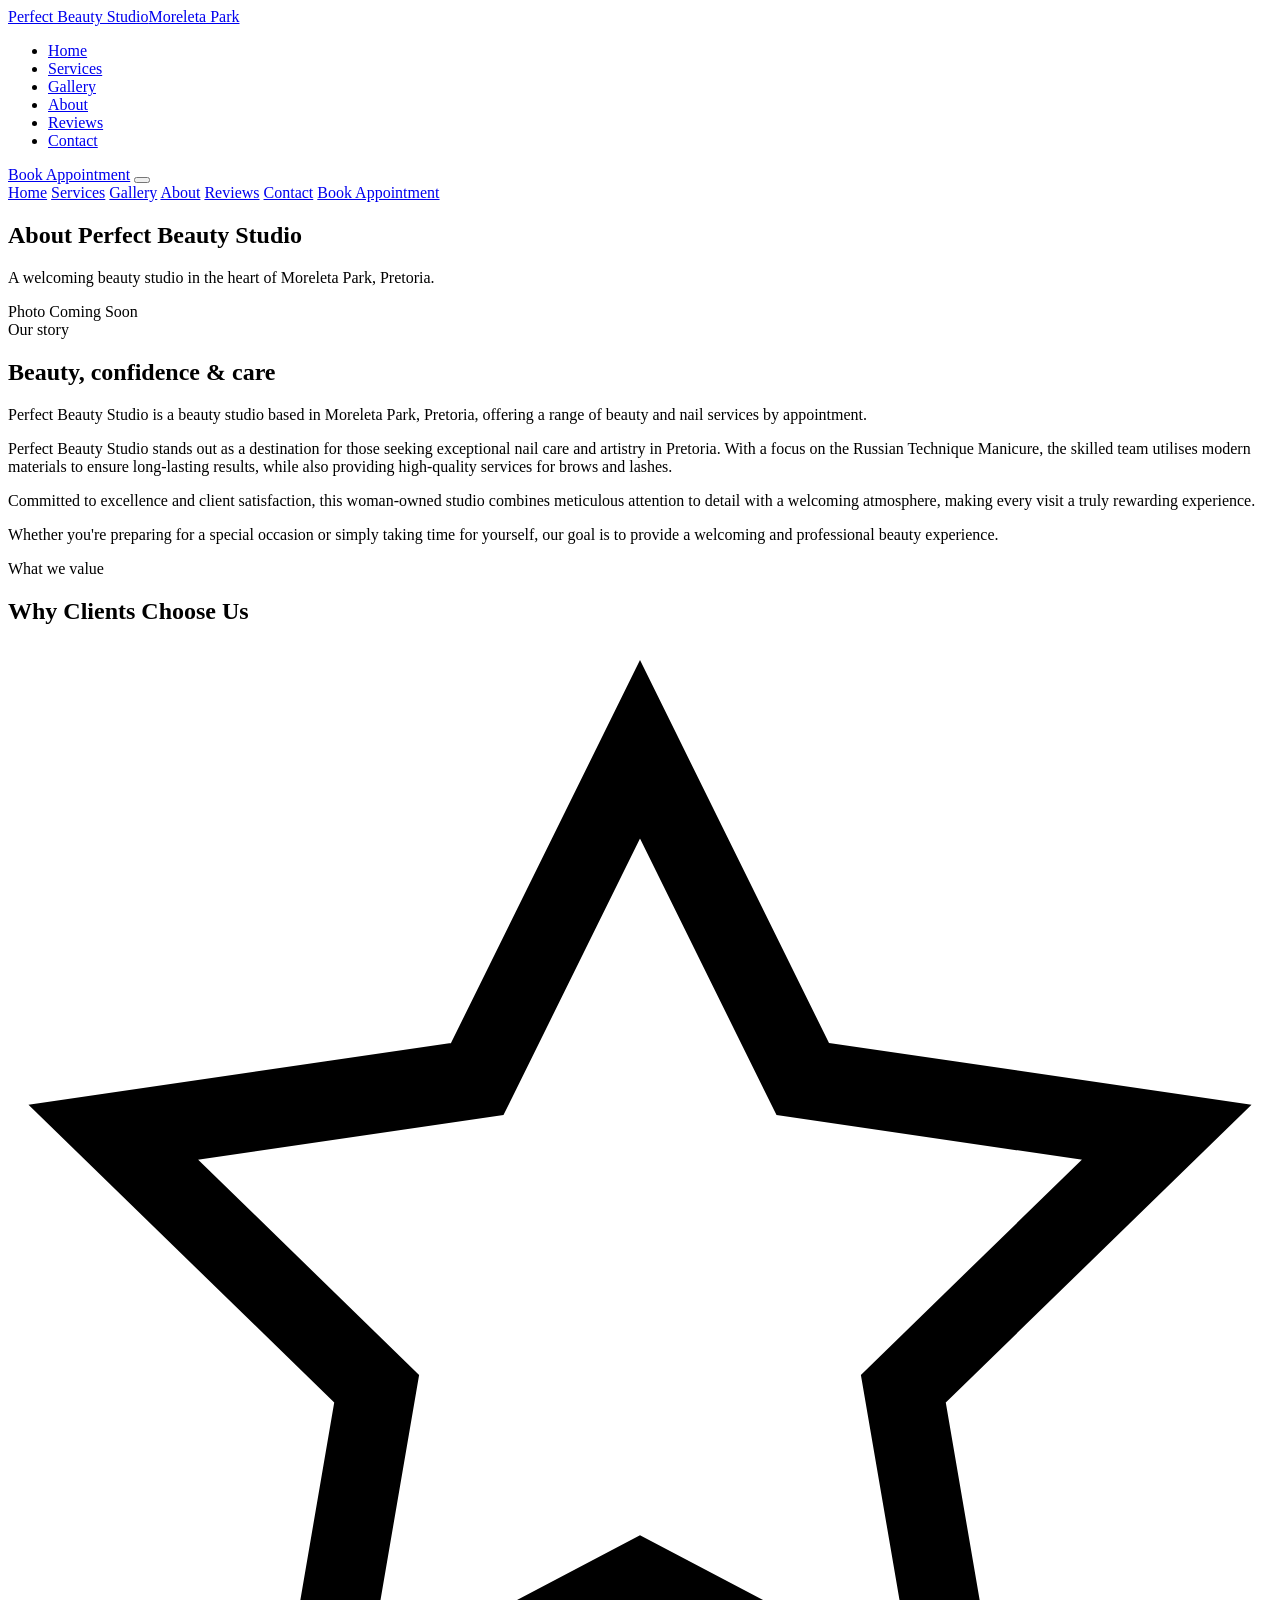
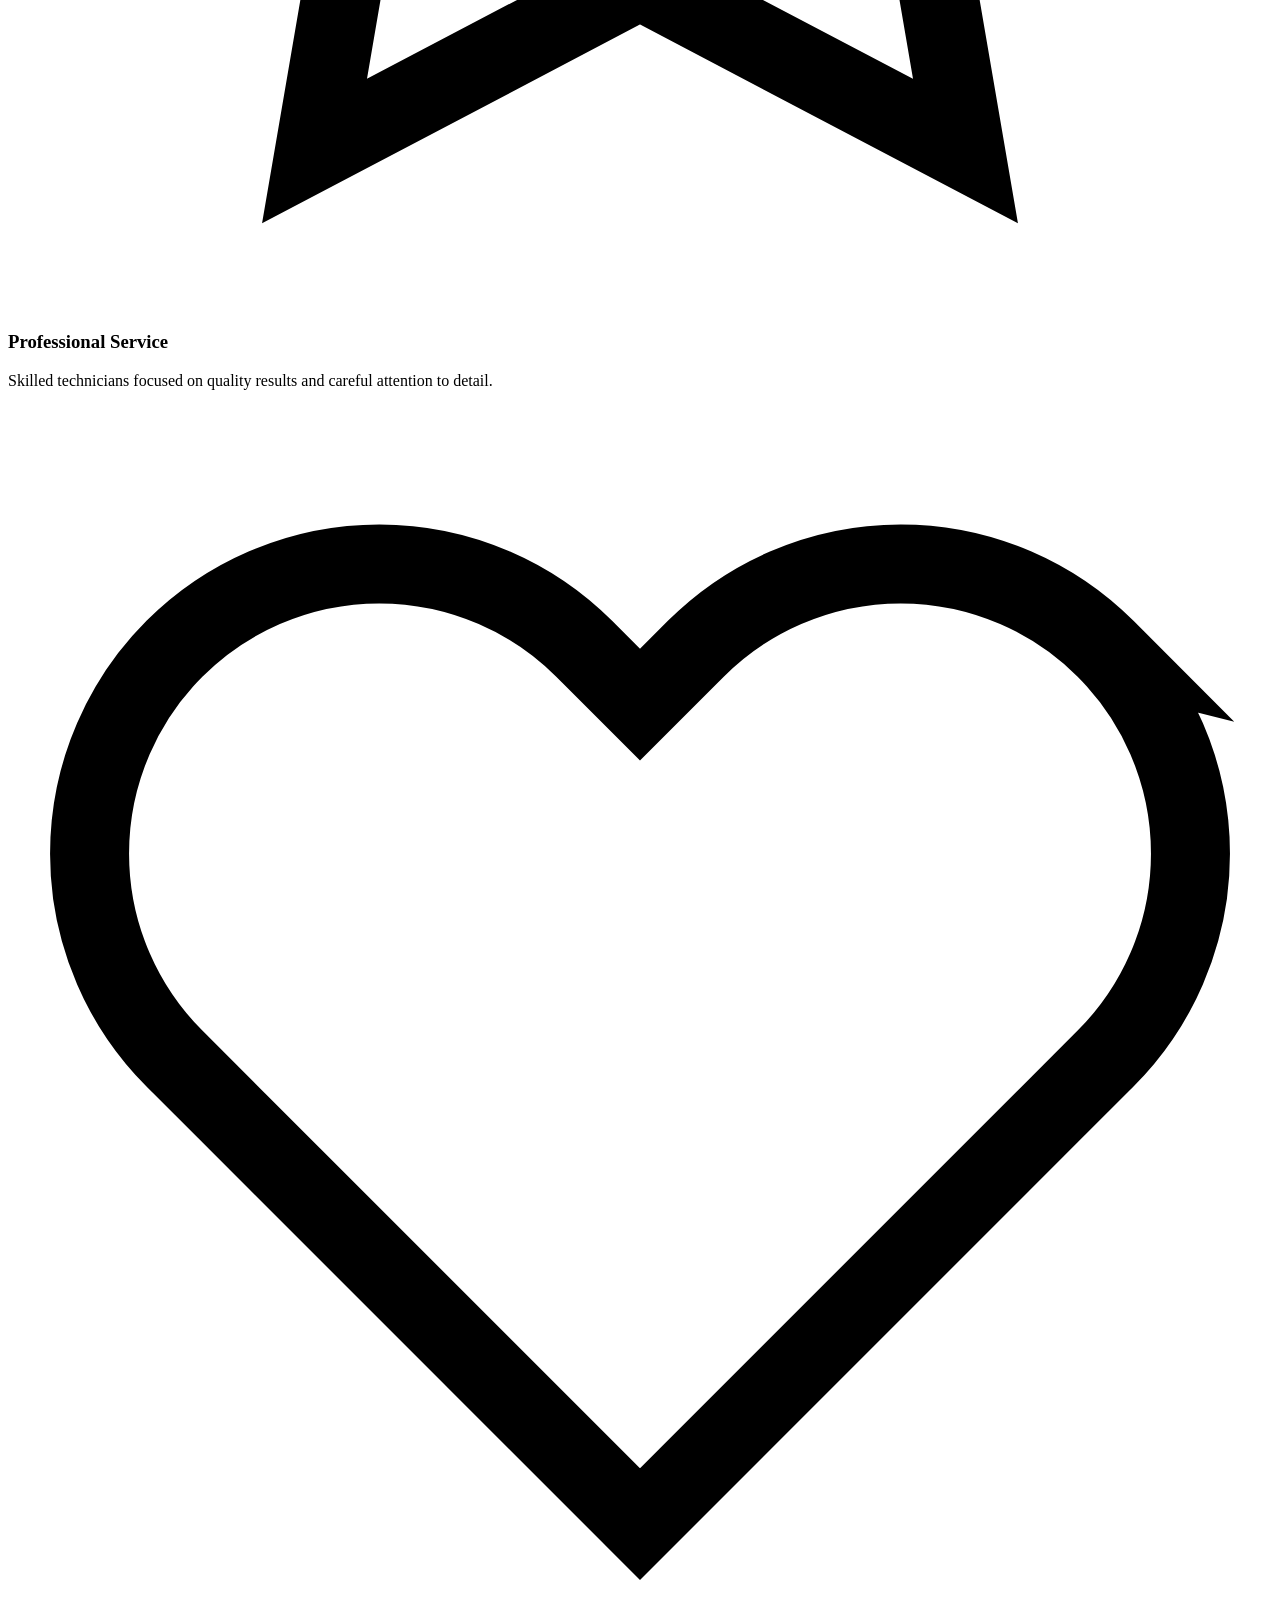
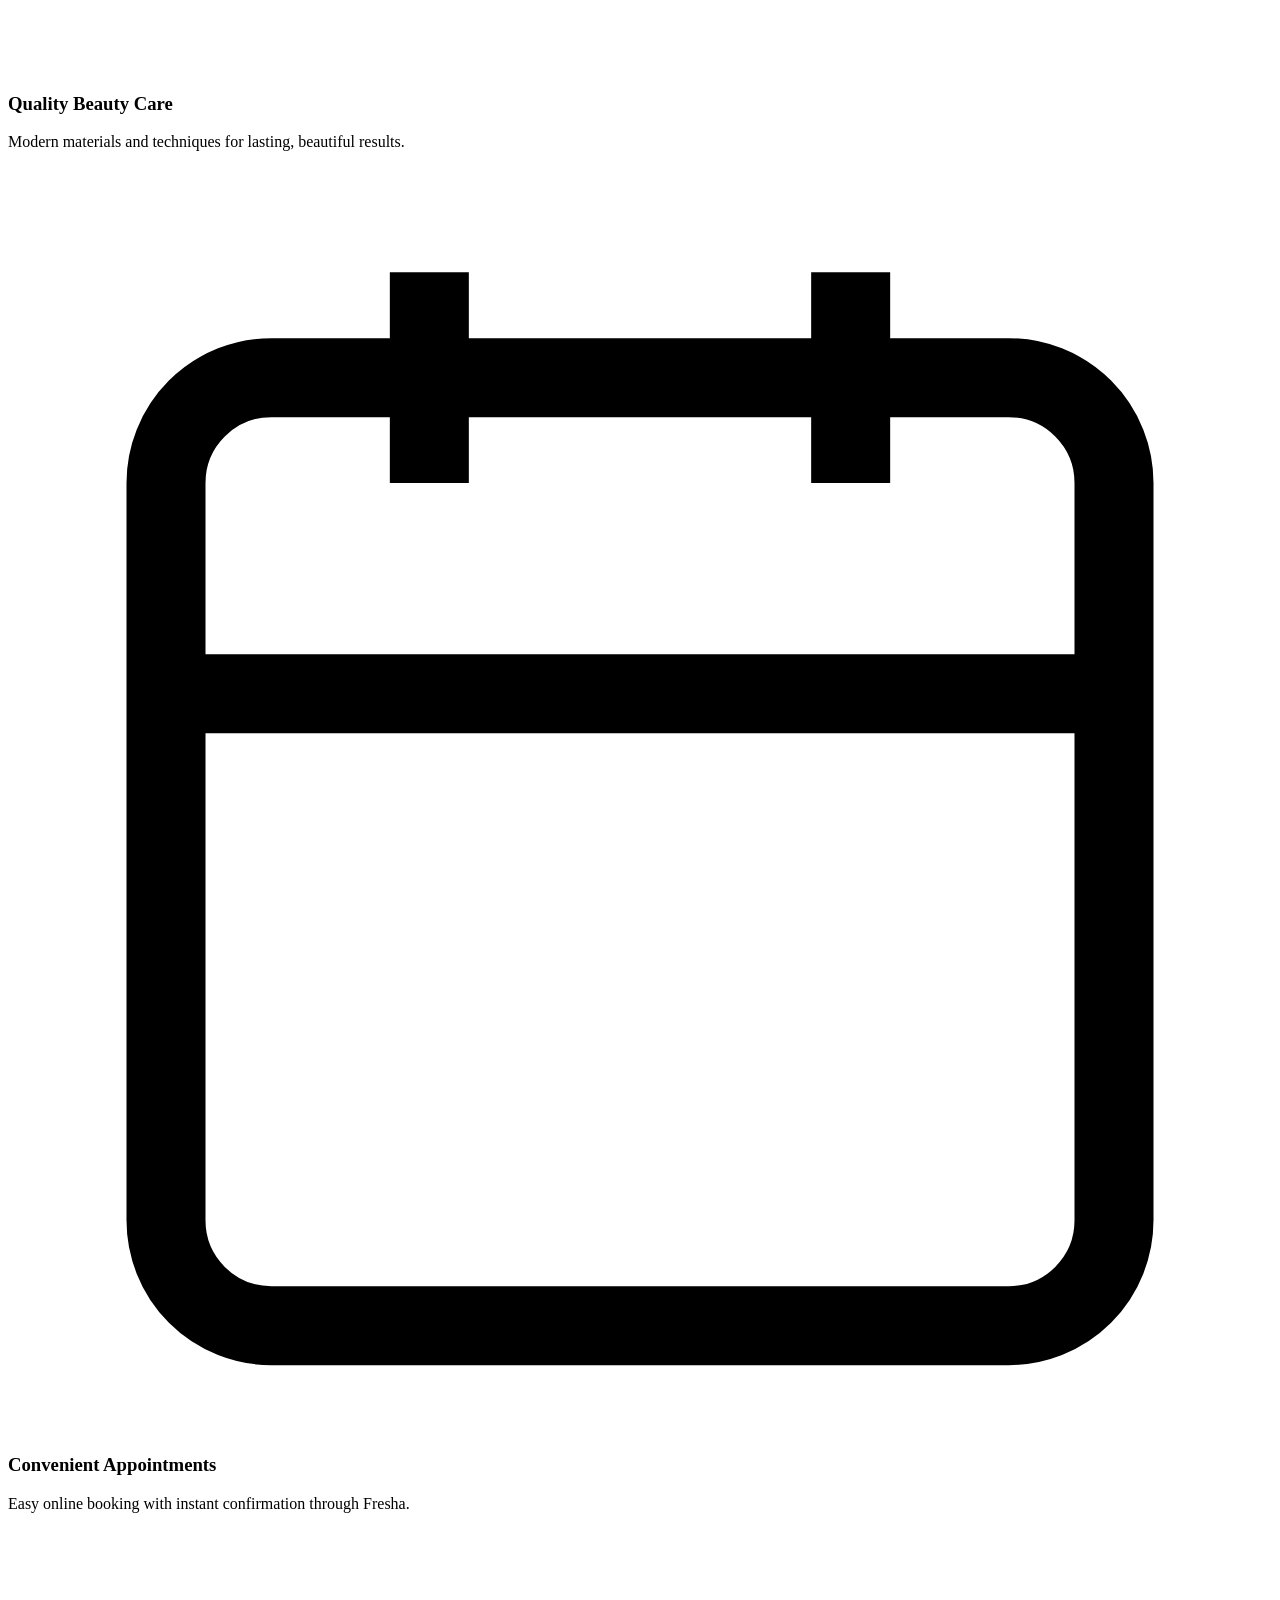
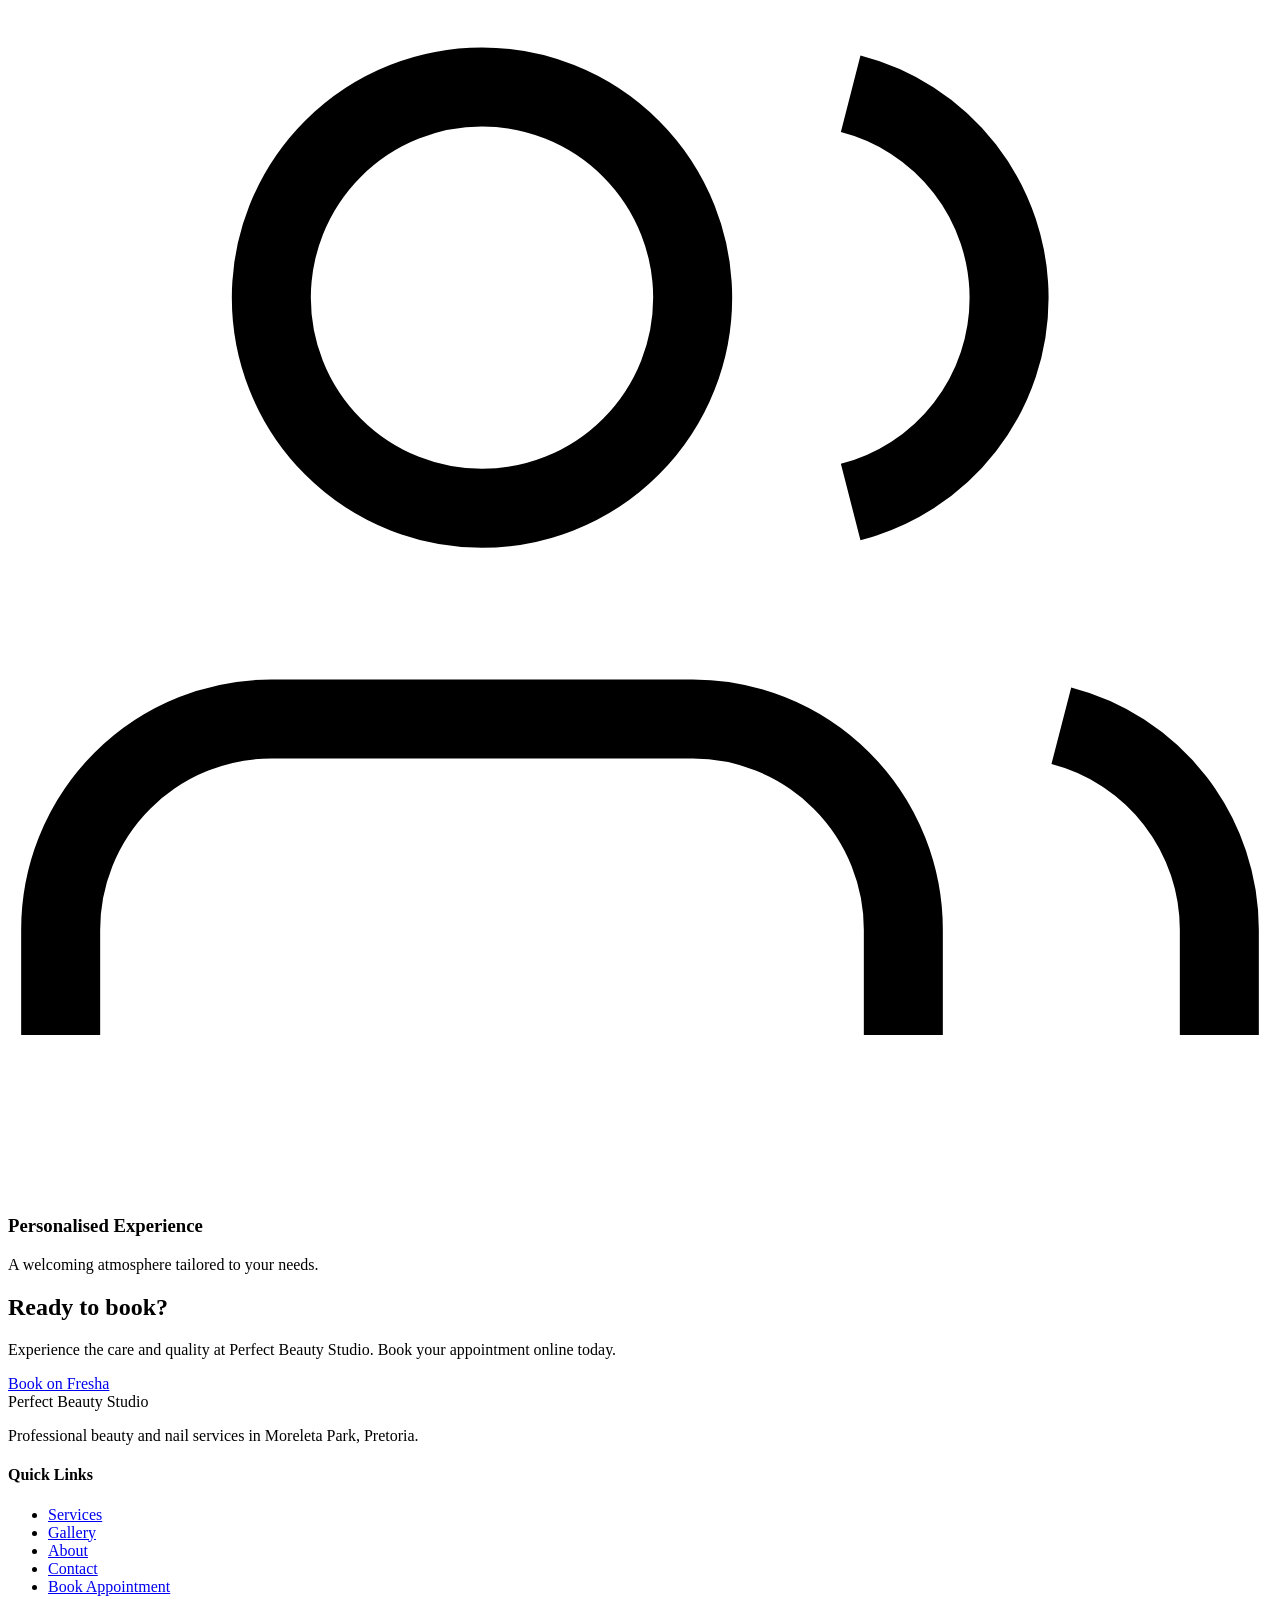
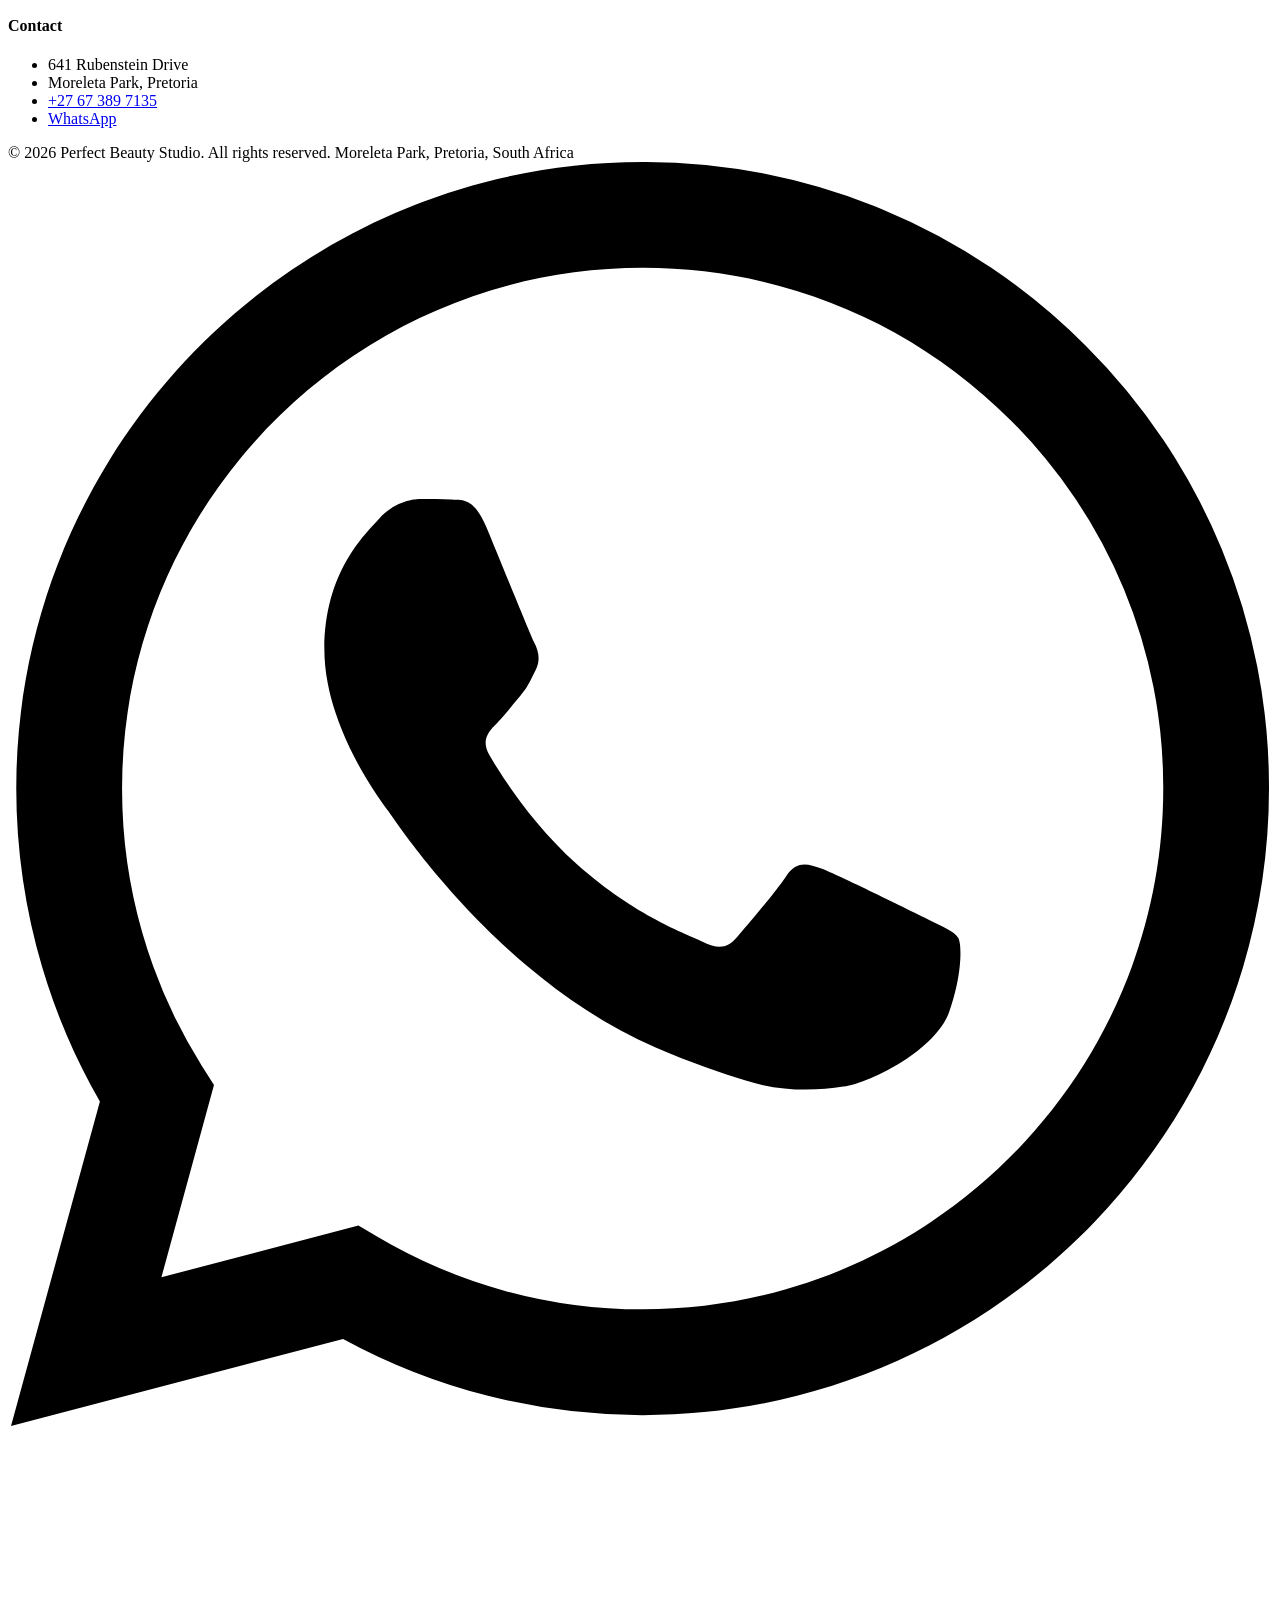
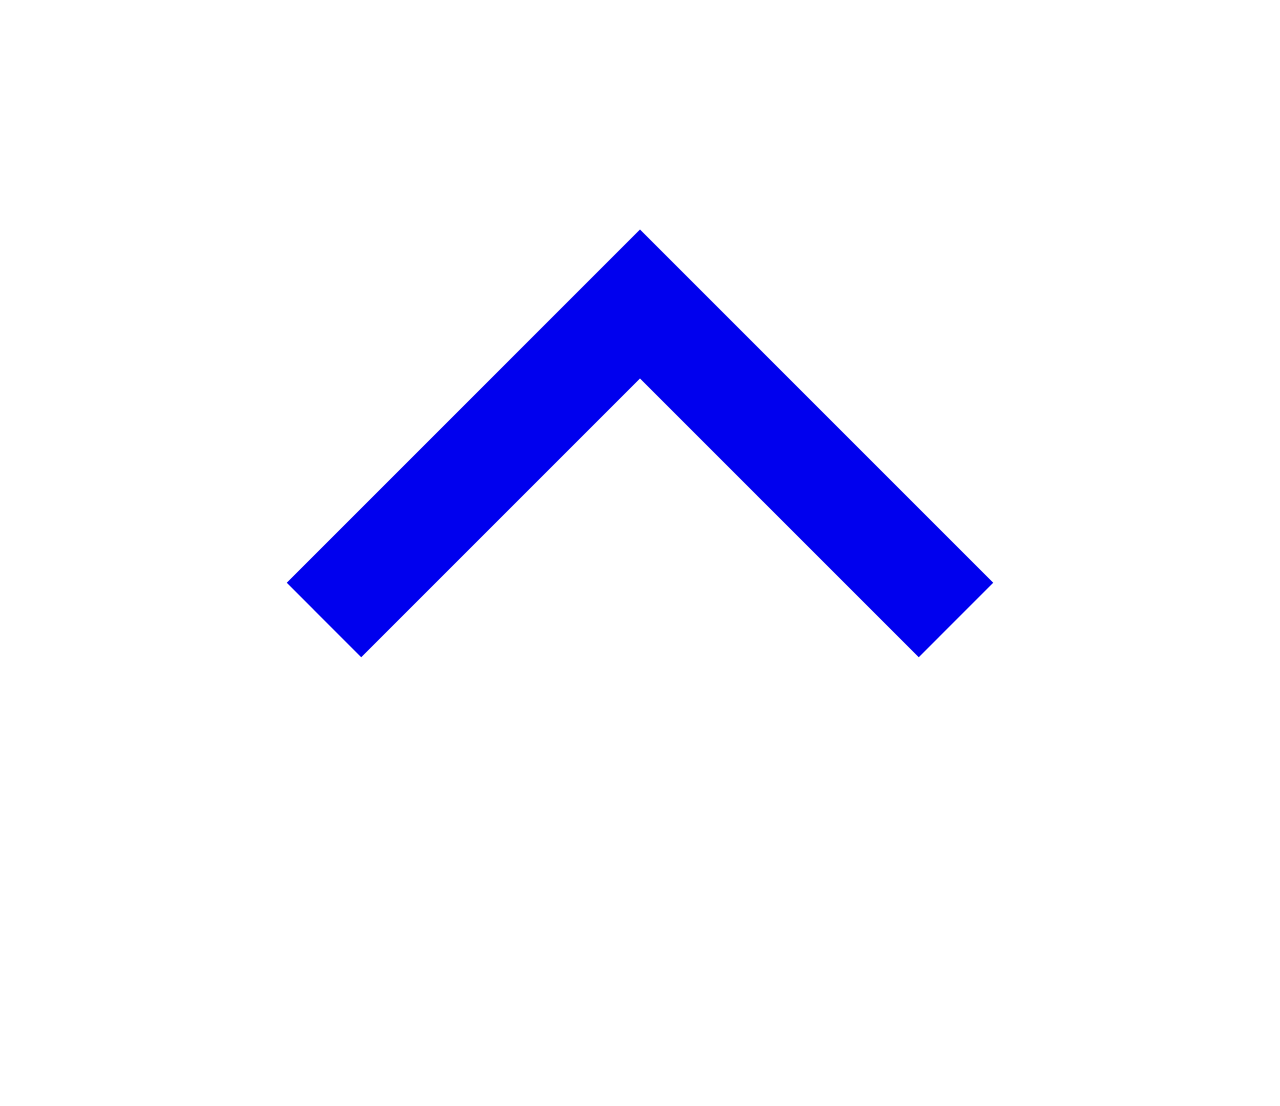
==== about.html @ a48de30c "Add files via upload" ====
<!DOCTYPE html>
<html lang="en">
<head>
  <meta charset="UTF-8">
  <meta name="viewport" content="width=device-width, initial-scale=1.0">
  <title>About | Perfect Beauty Studio — Moreleta Park, Pretoria</title>
  <meta name="description" content="Learn about Perfect Beauty Studio in Moreleta Park, Pretoria — a woman-owned beauty studio specialising in nail care, brows and lashes.">
  <link rel="canonical" href="https://perfectbeautystudio.co.za/about.html">
  <meta property="og:title" content="About | Perfect Beauty Studio">
  <meta property="og:description" content="A woman-owned beauty studio in Moreleta Park, Pretoria offering professional nail and beauty services.">
  <meta property="og:type" content="website">
  <link rel="preconnect" href="https://fonts.googleapis.com">
  <link rel="preconnect" href="https://fonts.gstatic.com" crossorigin>
  <link href="https://fonts.googleapis.com/css2?family=Cormorant+Garamond:ital,wght@0,400;0,500;0,600;1,400&family=Jost:wght@300;400;500;600&display=swap" rel="stylesheet">
  <link rel="stylesheet" href="css/style.css">
  <link rel="icon" href="favicon.svg" type="image/svg+xml">
  <link rel="icon" href="favicon.ico" type="image/x-icon">
</head>
<body>
  <header class="header">
    <div class="container">
      <nav class="nav" aria-label="Main navigation">
        <a href="index.html" class="nav__logo">Perfect Beauty Studio<span>Moreleta Park</span></a>
        <ul class="nav__menu">
          <li><a href="index.html" class="nav__link">Home</a></li>
          <li><a href="services.html" class="nav__link">Services</a></li>
          <li><a href="gallery.html" class="nav__link">Gallery</a></li>
          <li><a href="about.html" class="nav__link active">About</a></li>
          <li><a href="index.html#reviews" class="nav__link">Reviews</a></li>
          <li><a href="contact.html" class="nav__link">Contact</a></li>
        </ul>
        <a href="https://www.fresha.com/a/perfect-beauty-studio-pretoria-641-rubenstein-drive-vx52zftc" class="btn btn--primary btn--sm nav__cta" target="_blank" rel="noopener">Book Appointment</a>
        <button class="nav__toggle" aria-label="Toggle menu"><span></span><span></span><span></span></button>
      </nav>
    </div>
  </header>
  <div class="nav__overlay"></div>
  <div class="nav__mobile">
    <a href="index.html" class="nav__link">Home</a>
    <a href="services.html" class="nav__link">Services</a>
    <a href="gallery.html" class="nav__link">Gallery</a>
    <a href="about.html" class="nav__link">About</a>
    <a href="index.html#reviews" class="nav__link">Reviews</a>
    <a href="contact.html" class="nav__link">Contact</a>
    <a href="https://www.fresha.com/a/perfect-beauty-studio-pretoria-641-rubenstein-drive-vx52zftc" class="btn btn--primary" target="_blank" rel="noopener">Book Appointment</a>
  </div>

  <main>
    <section class="page-hero">
      <div class="container">
        <h1>About Perfect Beauty Studio</h1>
        <p>A welcoming beauty studio in the heart of Moreleta Park, Pretoria.</p>
      </div>
    </section>

    <section class="section">
      <div class="container">
        <div class="about-grid">
          <div class="about__image">
            <span class="about__image-label">Photo Coming Soon</span>
          </div>
          <div class="about__content">
            <span class="section-label">Our story</span>
            <h2>Beauty, confidence &amp; care</h2>
            <p>Perfect Beauty Studio is a beauty studio based in Moreleta Park, Pretoria, offering a range of beauty and nail services by appointment.</p>
            <p>Perfect Beauty Studio stands out as a destination for those seeking exceptional nail care and artistry in Pretoria. With a focus on the Russian Technique Manicure, the skilled team utilises modern materials to ensure long-lasting results, while also providing high-quality services for brows and lashes.</p>
            <p>Committed to excellence and client satisfaction, this woman-owned studio combines meticulous attention to detail with a welcoming atmosphere, making every visit a truly rewarding experience.</p>
            <p>Whether you're preparing for a special occasion or simply taking time for yourself, our goal is to provide a welcoming and professional beauty experience.</p>
          </div>
        </div>
      </div>
    </section>

    <section class="section section--alt">
      <div class="container">
        <div class="text-center">
          <span class="section-label">What we value</span>
          <h2 class="section-title">Why Clients Choose Us</h2>
        </div>
        <div class="features-grid">
          <div class="feature-card">
            <div class="feature-card__icon">
              <svg viewBox="0 0 24 24" fill="none" stroke="currentColor" stroke-width="1.5"><path d="M12 2l3.09 6.26L22 9.27l-5 4.87 1.18 6.88L12 17.77l-6.18 3.25L7 14.14 2 9.27l6.91-1.01L12 2z"/></svg>
            </div>
            <h3>Professional Service</h3>
            <p>Skilled technicians focused on quality results and careful attention to detail.</p>
          </div>
          <div class="feature-card">
            <div class="feature-card__icon">
              <svg viewBox="0 0 24 24" fill="none" stroke="currentColor" stroke-width="1.5"><path d="M20.84 4.61a5.5 5.5 0 00-7.78 0L12 5.67l-1.06-1.06a5.5 5.5 0 00-7.78 7.78l1.06 1.06L12 21.23l7.78-7.78 1.06-1.06a5.5 5.5 0 000-7.78z"/></svg>
            </div>
            <h3>Quality Beauty Care</h3>
            <p>Modern materials and techniques for lasting, beautiful results.</p>
          </div>
          <div class="feature-card">
            <div class="feature-card__icon">
              <svg viewBox="0 0 24 24" fill="none" stroke="currentColor" stroke-width="1.5"><rect x="3" y="4" width="18" height="18" rx="2"/><path d="M16 2v4M8 2v4M3 10h18"/></svg>
            </div>
            <h3>Convenient Appointments</h3>
            <p>Easy online booking with instant confirmation through Fresha.</p>
          </div>
          <div class="feature-card">
            <div class="feature-card__icon">
              <svg viewBox="0 0 24 24" fill="none" stroke="currentColor" stroke-width="1.5"><path d="M17 21v-2a4 4 0 00-4-4H5a4 4 0 00-4 4v2"/><circle cx="9" cy="7" r="4"/><path d="M23 21v-2a4 4 0 00-3-3.87M16 3.13a4 4 0 010 7.75"/></svg>
            </div>
            <h3>Personalised Experience</h3>
            <p>A welcoming atmosphere tailored to your needs.</p>
          </div>
        </div>
      </div>
    </section>

    <section class="section">
      <div class="container">
        <div class="booking-cta">
          <h2>Ready to book?</h2>
          <p>Experience the care and quality at Perfect Beauty Studio. Book your appointment online today.</p>
          <a href="https://www.fresha.com/a/perfect-beauty-studio-pretoria-641-rubenstein-drive-vx52zftc" class="btn btn--primary" target="_blank" rel="noopener">Book on Fresha</a>
        </div>
      </div>
    </section>
  </main>

  <footer class="footer">
    <div class="container">
      <div class="footer__grid">
        <div>
          <div class="footer__brand">Perfect Beauty Studio</div>
          <p class="footer__desc">Professional beauty and nail services in Moreleta Park, Pretoria.</p>
        </div>
        <div>
          <h4>Quick Links</h4>
          <ul class="footer__links">
            <li><a href="services.html">Services</a></li>
            <li><a href="gallery.html">Gallery</a></li>
            <li><a href="about.html">About</a></li>
            <li><a href="contact.html">Contact</a></li>
            <li><a href="booking.html">Book Appointment</a></li>
          </ul>
        </div>
        <div>
          <h4>Contact</h4>
          <ul class="footer__links">
            <li>641 Rubenstein Drive</li>
            <li>Moreleta Park, Pretoria</li>
            <li><a href="tel:+27673897135">+27 67 389 7135</a></li>
            <li><a href="https://wa.me/27673897135" target="_blank" rel="noopener">WhatsApp</a></li>
          </ul>
        </div>
      </div>
      <div class="footer__bottom">
        <span>&copy; 2026 Perfect Beauty Studio. All rights reserved.</span>
        <span>Moreleta Park, Pretoria, South Africa</span>
      </div>
    </div>
  </footer>

  <a href="https://wa.me/27673897135?text=Hi%20Perfect%20Beauty%20Studio%2C%20I%27d%20like%20to%20make%20an%20appointment.%20Please%20can%20you%20help%20me%20with%20availability%3F" class="whatsapp-float" target="_blank" rel="noopener" aria-label="Chat on WhatsApp">
    <svg viewBox="0 0 24 24"><path d="M17.472 14.382c-.297-.149-1.758-.867-2.03-.967-.273-.099-.471-.148-.67.15-.197.297-.767.966-.94 1.164-.173.199-.347.223-.644.075-.297-.15-1.255-.463-2.39-1.475-.883-.788-1.48-1.761-1.653-2.059-.173-.297-.018-.458.13-.606.134-.133.298-.347.446-.52.149-.174.198-.298.298-.497.099-.198.05-.371-.025-.52-.075-.149-.669-1.612-.916-2.207-.242-.579-.487-.5-.669-.51-.173-.008-.371-.01-.57-.01-.198 0-.52.074-.792.372-.272.297-1.04 1.016-1.04 2.479 0 1.462 1.065 2.875 1.213 3.074.149.198 2.096 3.2 5.077 4.487.709.306 1.262.489 1.694.625.712.227 1.36.195 1.871.118.571-.085 1.758-.719 2.006-1.413.248-.694.248-1.289.173-1.413-.074-.124-.272-.198-.57-.347m-5.421 7.403h-.004a9.87 9.87 0 01-5.031-1.378l-.361-.214-3.741.982.998-3.648-.235-.374a9.86 9.86 0 01-1.51-5.26c.001-5.45 4.436-9.884 9.888-9.884 2.64 0 5.122 1.03 6.988 2.898a9.825 9.825 0 012.893 6.994c-.003 5.45-4.435 9.884-9.885 9.884m8.413-18.297A11.815 11.815 0 0012.05 0C5.495 0 .16 5.335.157 11.892c0 2.096.547 4.142 1.588 5.945L.057 24l6.305-1.654a11.882 11.882 0 005.683 1.448h.005c6.554 0 11.89-5.335 11.893-11.893a11.821 11.821 0 00-3.48-8.413z"/></svg>
  </a>
  <a href="#" class="back-to-top" aria-label="Back to top">
    <svg viewBox="0 0 24 24" fill="none" stroke="currentColor" stroke-width="2"><path d="M18 15l-6-6-6 6"/></svg>
  </a>
  <script src="js/script.js"></script>
</body>
</html>
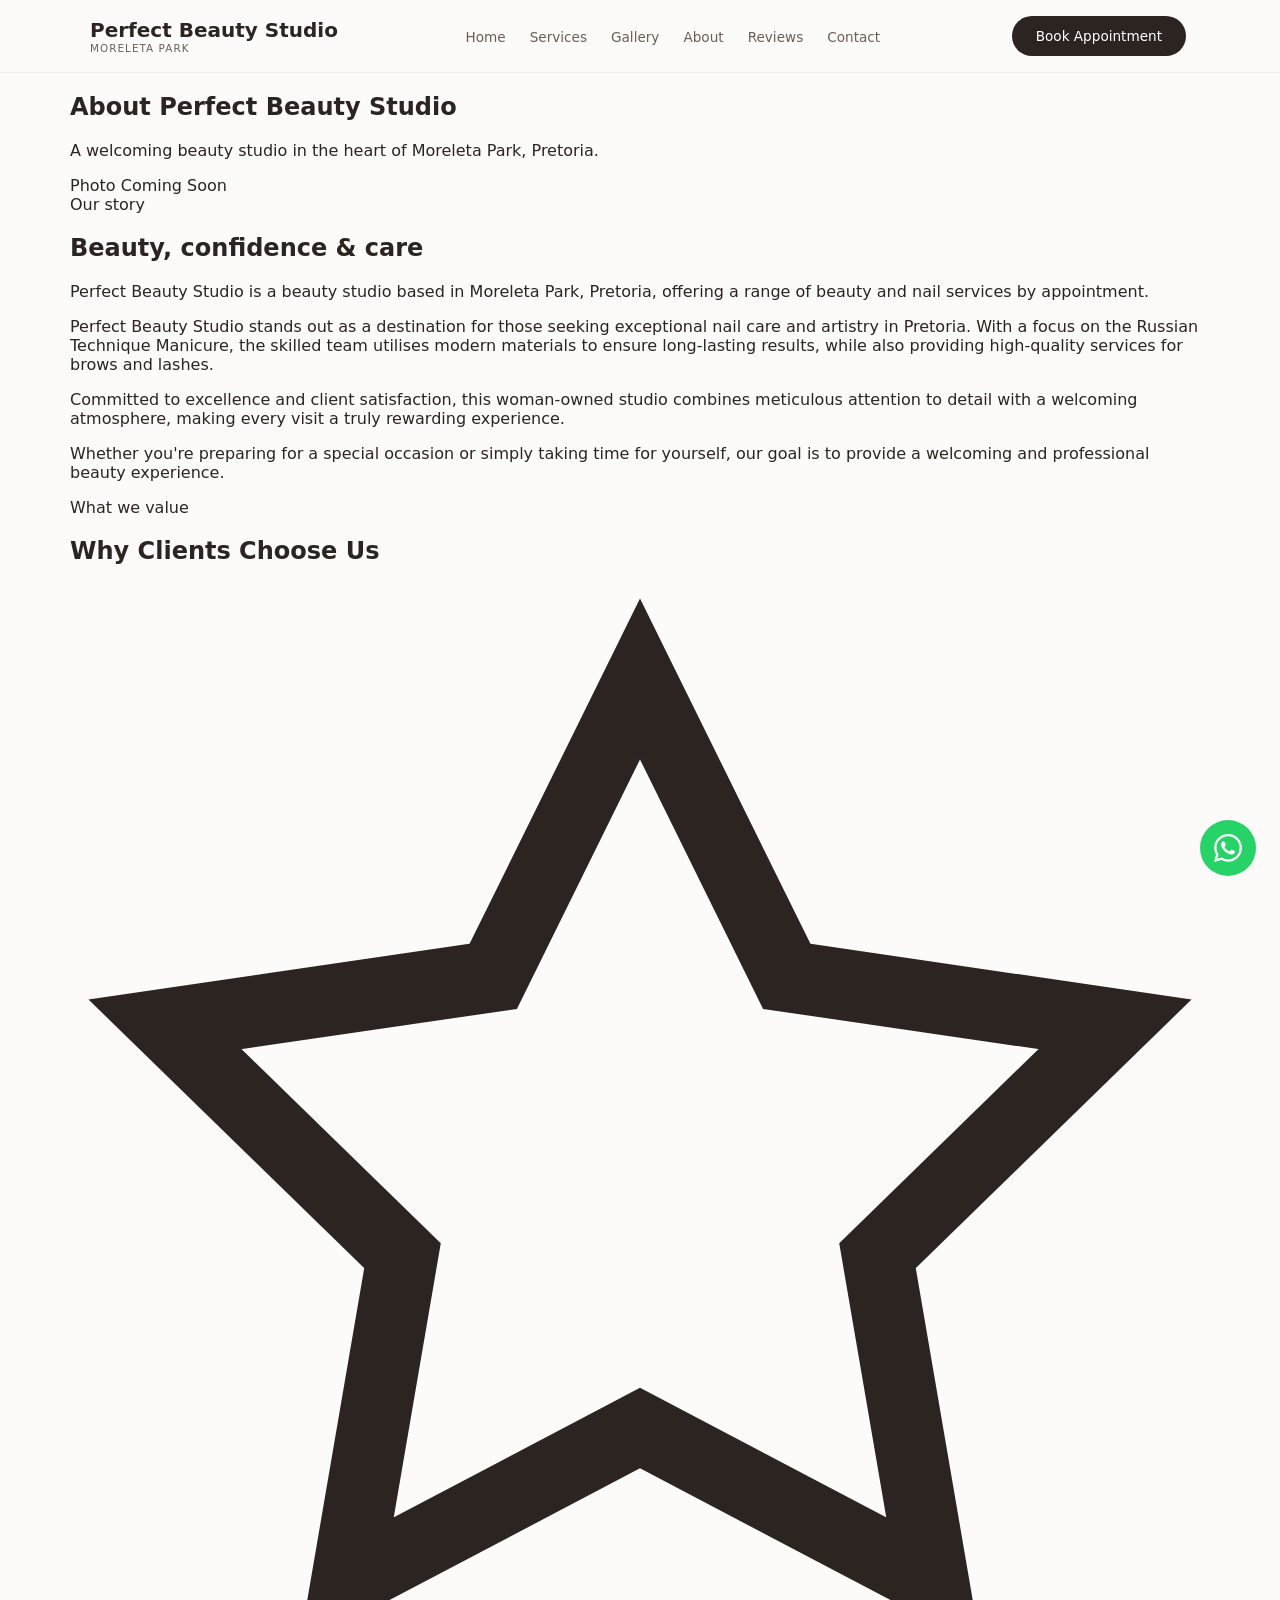
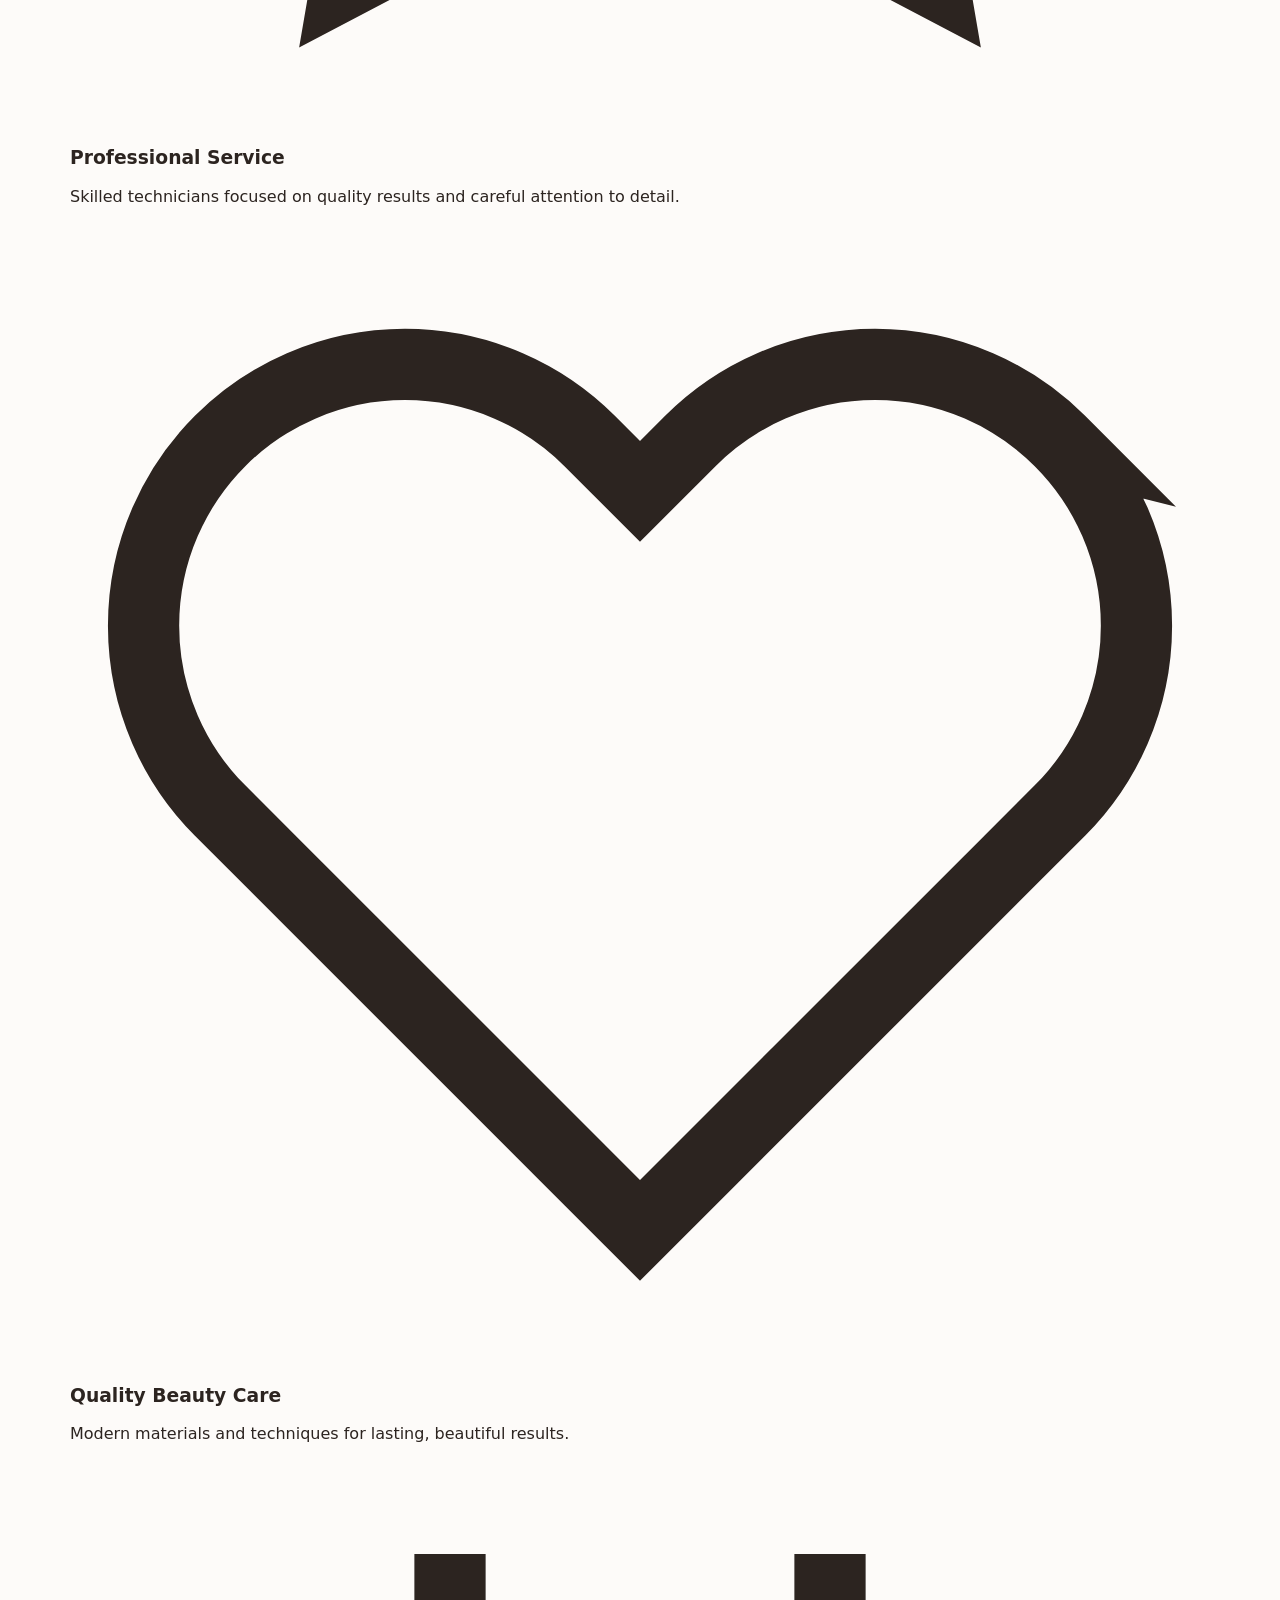
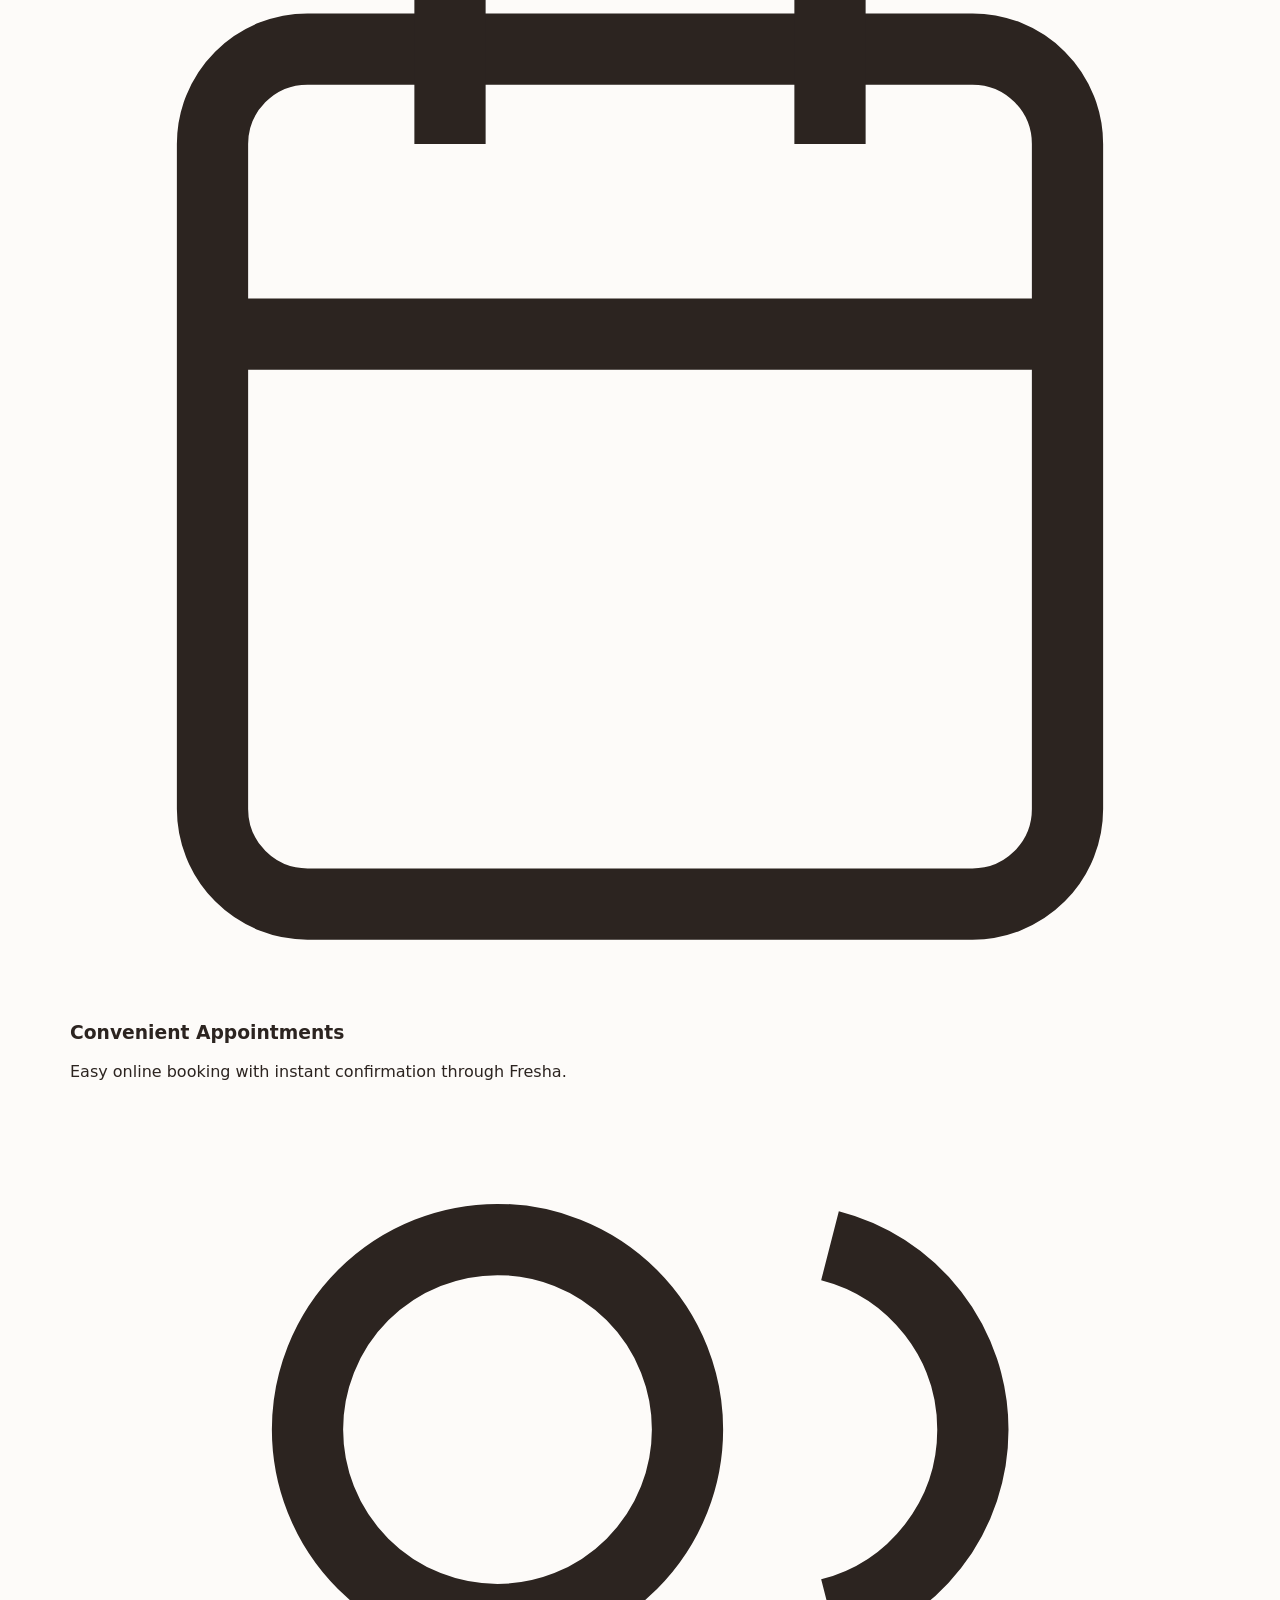
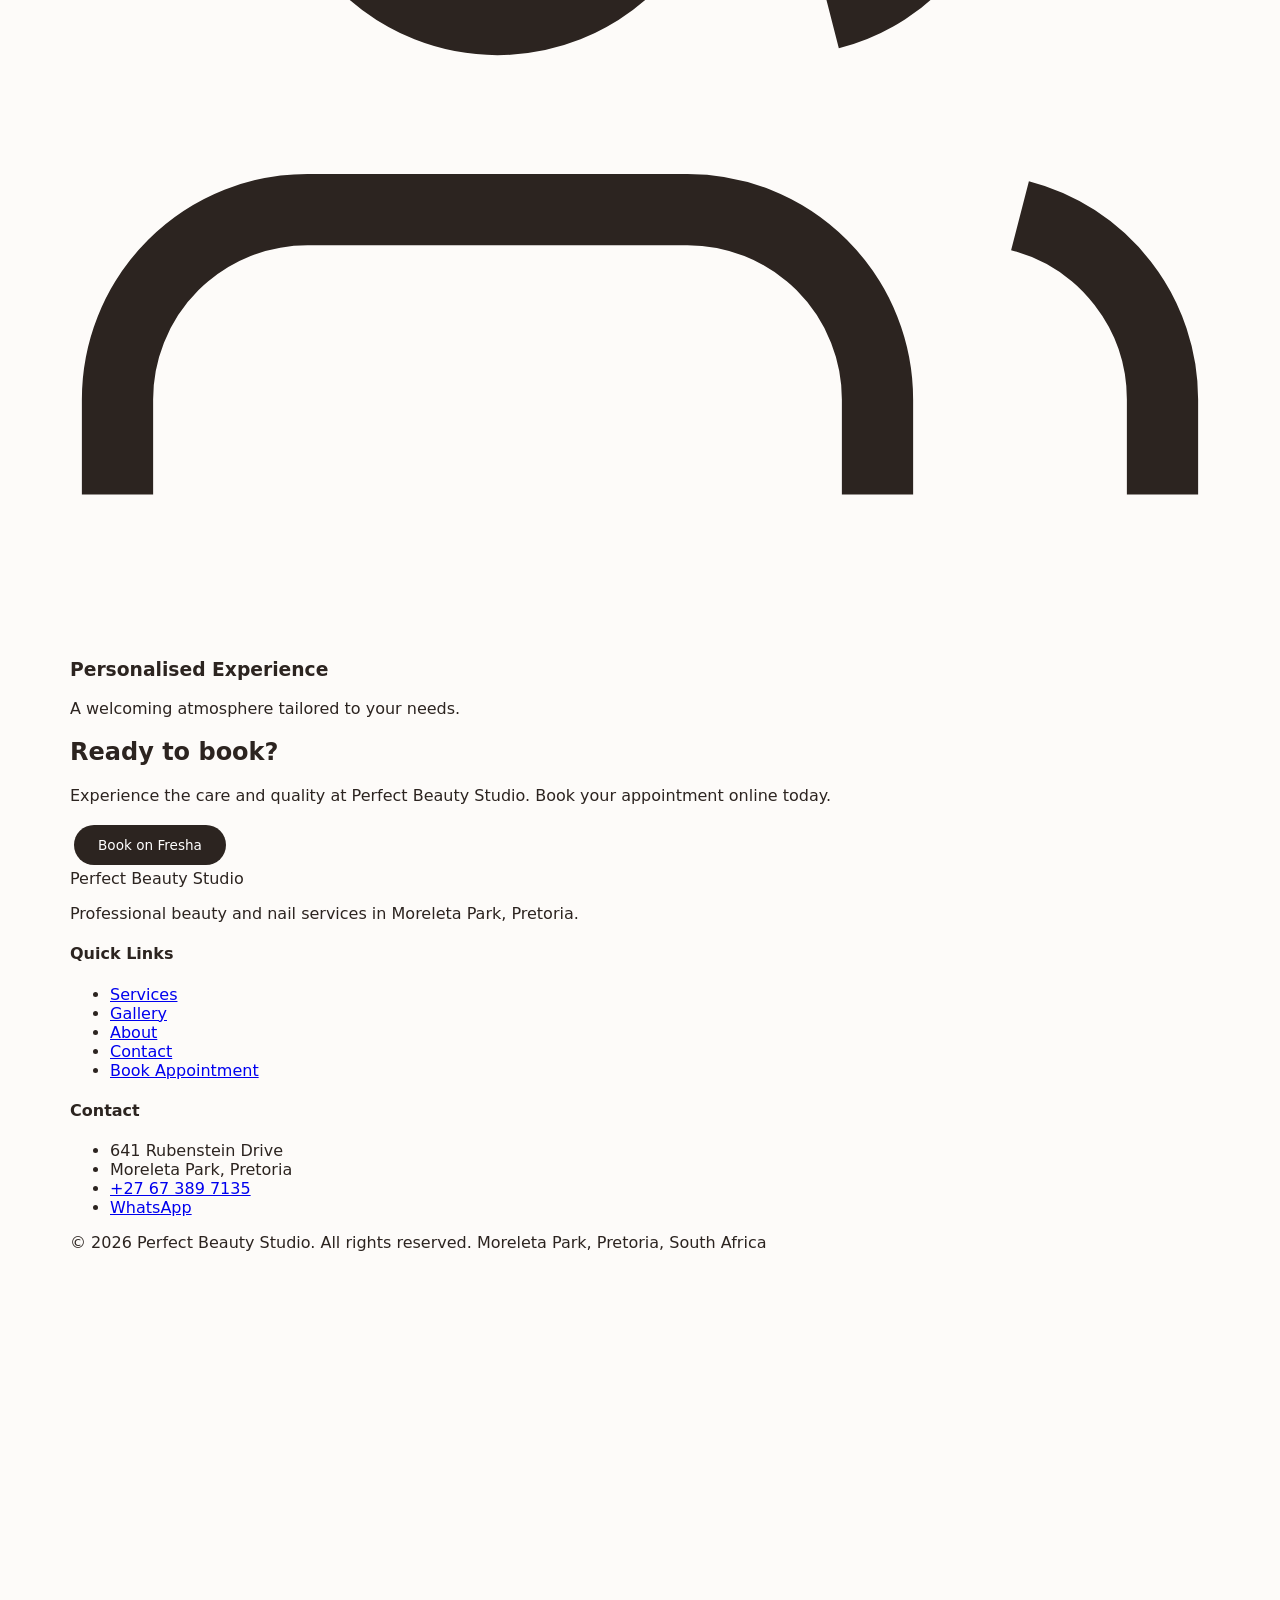
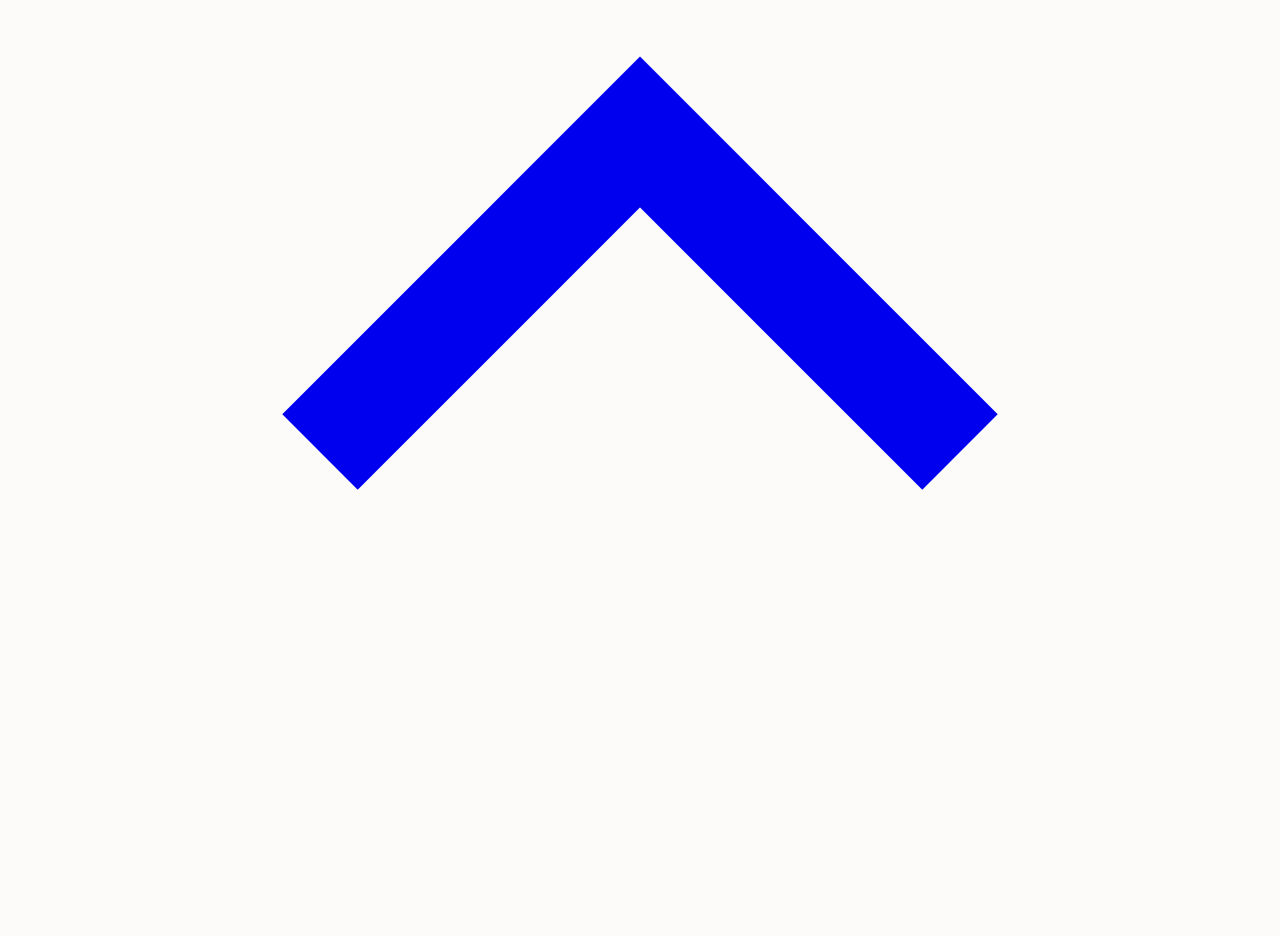
==== commit 0dd7650b: "Add files via upload" ====
--- a/about.html
+++ b/about.html
@@ -12,9 +12,32 @@
   <link rel="preconnect" href="https://fonts.googleapis.com">
   <link rel="preconnect" href="https://fonts.gstatic.com" crossorigin>
   <link href="https://fonts.googleapis.com/css2?family=Cormorant+Garamond:ital,wght@0,400;0,500;0,600;1,400&family=Jost:wght@300;400;500;600&display=swap" rel="stylesheet">
-  <link rel="stylesheet" href="css/style.css">
-  <link rel="icon" href="favicon.svg" type="image/svg+xml">
-  <link rel="icon" href="favicon.ico" type="image/x-icon">
+    <style>
+    /* Critical CSS – ensures basic layout if external CSS is delayed */
+    body{margin:0;font-family:system-ui,sans-serif;background:#fdfbf9;color:#2c2420}
+    .nav__mobile,.nav__overlay{display:none!important}
+    .header{position:sticky;top:0;z-index:1000;background:#fdfbf9;border-bottom:1px solid #f3eeea}
+    .nav{display:flex;align-items:center;justify-content:space-between;height:72px;max-width:1140px;margin:0 auto;padding:0 1.25rem}
+    .nav__logo{font-size:1.25rem;font-weight:600;text-decoration:none;color:#2c2420;line-height:1.2}
+    .nav__logo span{display:block;font-size:0.65rem;font-weight:400;letter-spacing:0.1em;text-transform:uppercase;color:#6b5e57}
+    .nav__menu{display:none;list-style:none;margin:0;padding:0;gap:1.5rem}
+    .nav__menu a{text-decoration:none;color:#6b5e57;font-size:0.85rem}
+    .nav__cta{display:none}
+    .nav__toggle{display:flex;flex-direction:column;gap:5px;width:28px;background:none;border:none;padding:4px 0;cursor:pointer}
+    .nav__toggle span{display:block;width:100%;height:2px;background:#2c2420}
+    .hero{padding:3rem 1.25rem;background:linear-gradient(135deg,#f8f4f1,#e8d5cc)}
+    .hero h1{font-size:2.25rem;margin:0.5rem 0}
+    .btn{display:inline-block;padding:0.75rem 1.5rem;border-radius:50px;text-decoration:none;font-size:0.85rem;margin:0.25rem}
+    .btn--primary{background:#2c2420;color:#fff}
+    .btn--secondary{border:2px solid #2c2420;color:#2c2420}
+    .container{max-width:1140px;margin:0 auto;padding:0 1.25rem}
+    .whatsapp-float{position:fixed;bottom:1.5rem;right:1.5rem;width:56px;height:56px;background:#25d366;border-radius:50%;display:flex;align-items:center;justify-content:center;z-index:900}
+    .whatsapp-float svg{width:28px;height:28px;fill:#fff}
+    @media(min-width:900px){.nav__menu{display:flex}.nav__cta{display:inline-flex}.nav__toggle{display:none}}
+  </style>
+  <link rel="stylesheet" href="./css/style.css">
+  <link rel="icon" href="./favicon.svg" type="image/svg+xml">
+  <link rel="icon" href="./favicon.ico" type="image/x-icon">
 </head>
 <body>
   <header class="header">
@@ -161,6 +184,6 @@
   <a href="#" class="back-to-top" aria-label="Back to top">
     <svg viewBox="0 0 24 24" fill="none" stroke="currentColor" stroke-width="2"><path d="M18 15l-6-6-6 6"/></svg>
   </a>
-  <script src="js/script.js"></script>
+  <script src="./js/script.js"></script>
 </body>
 </html>
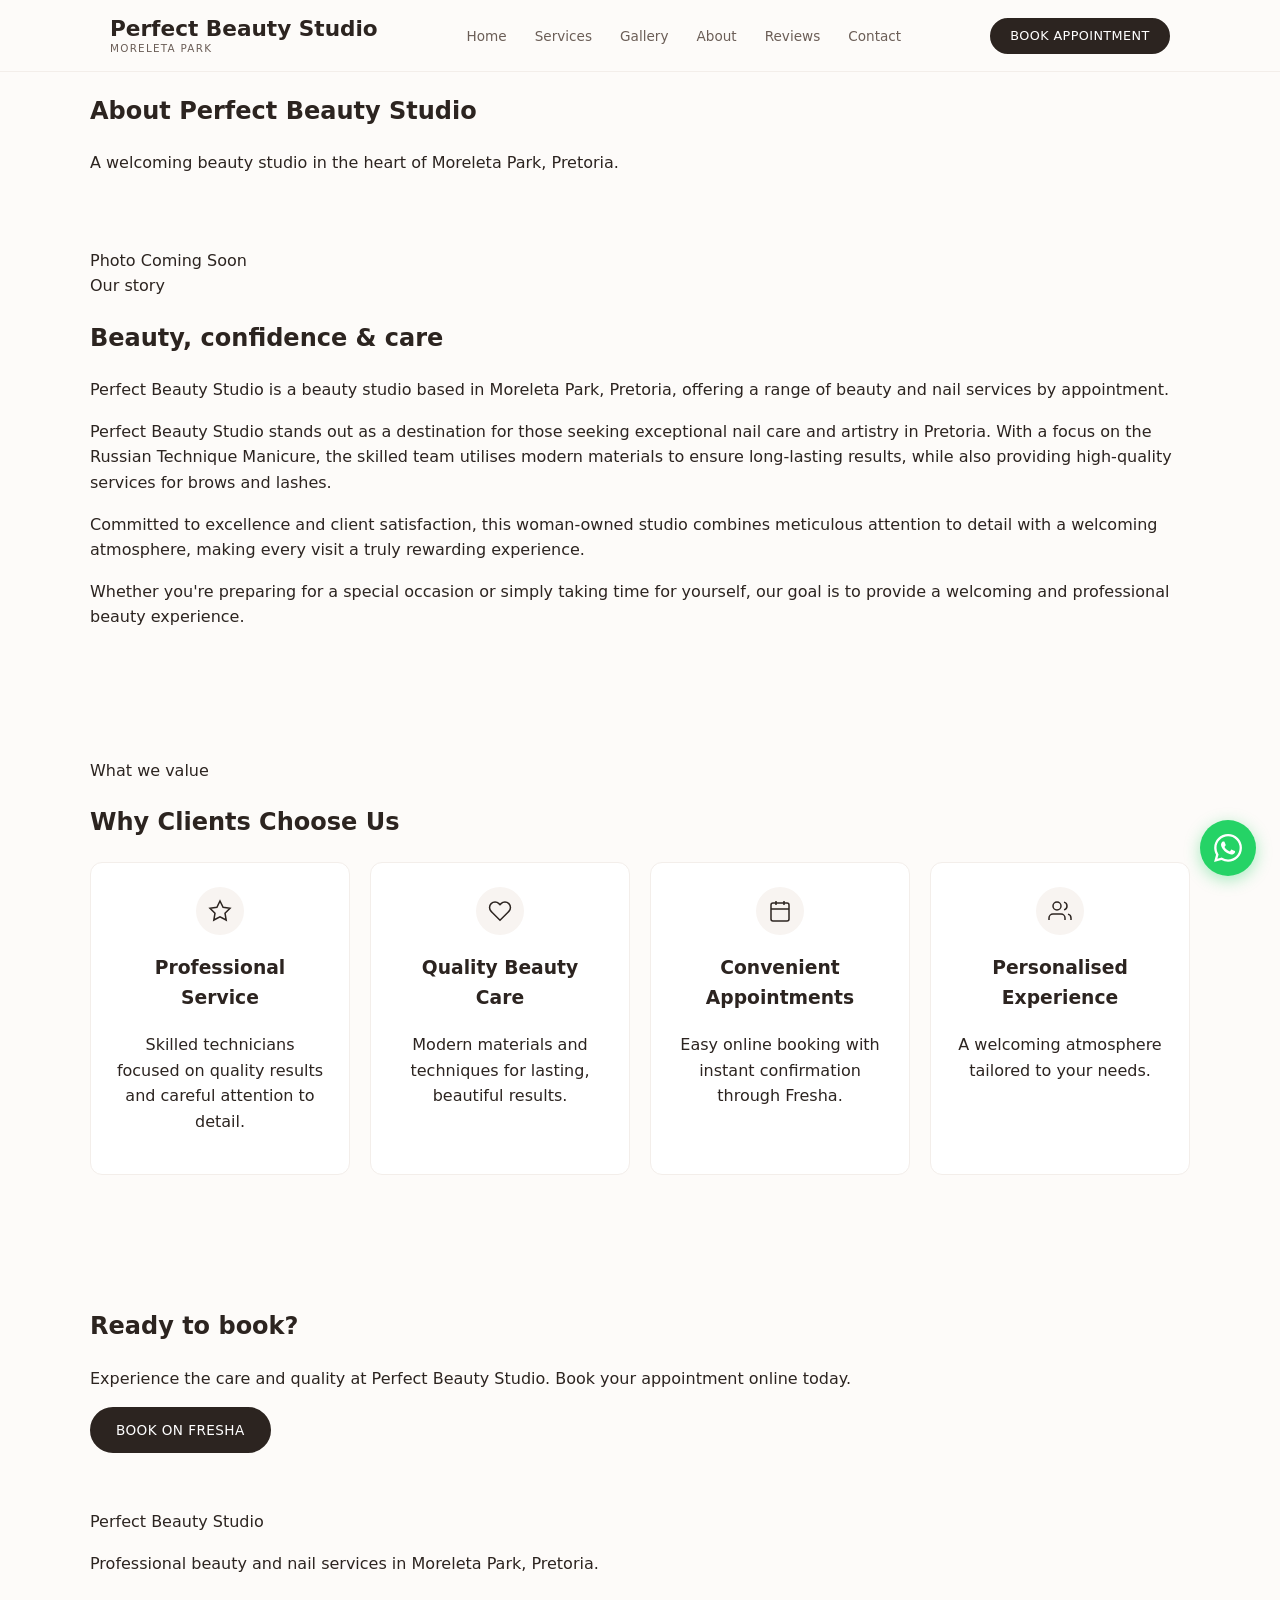
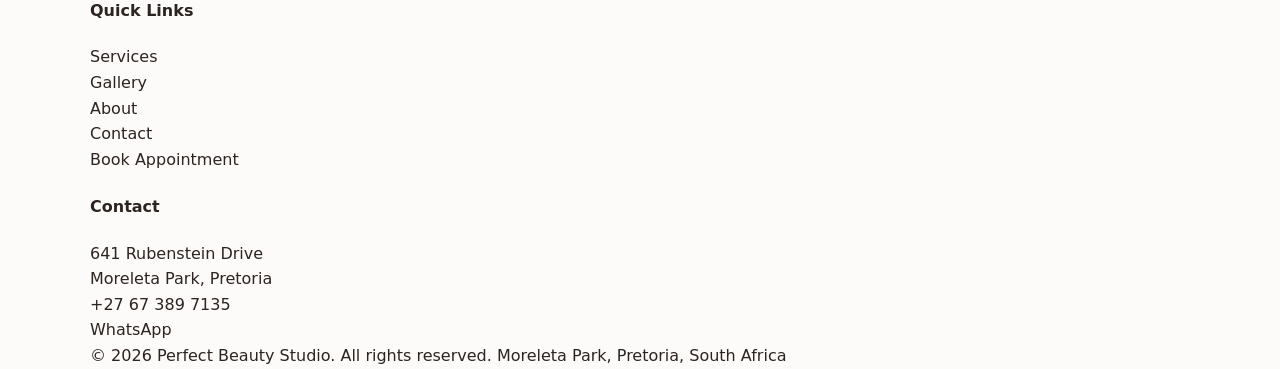
==== commit 8bc9f305: "Add files via upload" ====
--- a/about.html
+++ b/about.html
@@ -12,28 +12,49 @@
   <link rel="preconnect" href="https://fonts.googleapis.com">
   <link rel="preconnect" href="https://fonts.gstatic.com" crossorigin>
   <link href="https://fonts.googleapis.com/css2?family=Cormorant+Garamond:ital,wght@0,400;0,500;0,600;1,400&family=Jost:wght@300;400;500;600&display=swap" rel="stylesheet">
-    <style>
-    /* Critical CSS – ensures basic layout if external CSS is delayed */
-    body{margin:0;font-family:system-ui,sans-serif;background:#fdfbf9;color:#2c2420}
+    <style id="critical">
+    /* Critical CSS */
+    *,*::before,*::after{box-sizing:border-box}
+    body{margin:0;font-family:system-ui,-apple-system,sans-serif;background:#fdfbf9;color:#2c2420;line-height:1.6;overflow-x:hidden}
+    img,svg{max-width:100%;height:auto;display:inline-block;vertical-align:middle}
+    svg{width:20px;height:20px;flex-shrink:0}
+    a{color:inherit;text-decoration:none}
+    ul{list-style:none;margin:0;padding:0}
     .nav__mobile,.nav__overlay{display:none!important}
-    .header{position:sticky;top:0;z-index:1000;background:#fdfbf9;border-bottom:1px solid #f3eeea}
+    .header{position:sticky;top:0;z-index:1000;background:rgba(253,251,249,.97);border-bottom:1px solid #f3eeea;height:72px}
     .nav{display:flex;align-items:center;justify-content:space-between;height:72px;max-width:1140px;margin:0 auto;padding:0 1.25rem}
-    .nav__logo{font-size:1.25rem;font-weight:600;text-decoration:none;color:#2c2420;line-height:1.2}
-    .nav__logo span{display:block;font-size:0.65rem;font-weight:400;letter-spacing:0.1em;text-transform:uppercase;color:#6b5e57}
-    .nav__menu{display:none;list-style:none;margin:0;padding:0;gap:1.5rem}
-    .nav__menu a{text-decoration:none;color:#6b5e57;font-size:0.85rem}
+    .nav__logo{font-size:1.35rem;font-weight:600;color:#2c2420;line-height:1.15;text-decoration:none}
+    .nav__logo span{display:block;font-size:.65rem;font-weight:400;letter-spacing:.12em;text-transform:uppercase;color:#6b5e57;margin-top:2px}
+    .nav__menu{display:none}
     .nav__cta{display:none}
     .nav__toggle{display:flex;flex-direction:column;gap:5px;width:28px;background:none;border:none;padding:4px 0;cursor:pointer}
     .nav__toggle span{display:block;width:100%;height:2px;background:#2c2420}
     .hero{padding:3rem 1.25rem;background:linear-gradient(135deg,#f8f4f1,#e8d5cc)}
-    .hero h1{font-size:2.25rem;margin:0.5rem 0}
-    .btn{display:inline-block;padding:0.75rem 1.5rem;border-radius:50px;text-decoration:none;font-size:0.85rem;margin:0.25rem}
-    .btn--primary{background:#2c2420;color:#fff}
-    .btn--secondary{border:2px solid #2c2420;color:#2c2420}
+    .hero h1{font-size:clamp(2rem,5vw,3rem);margin:.5rem 0;font-weight:500}
+    .hero__label{font-size:.8rem;letter-spacing:.12em;text-transform:uppercase;color:#b08f80;margin:0}
+    .hero__tagline{font-size:1.2rem;font-style:italic;color:#6b5e57;margin:0 0 1.5rem}
+    .btn{display:inline-flex;align-items:center;justify-content:center;padding:.8rem 1.5rem;border-radius:50px;font-size:.85rem;font-weight:500;letter-spacing:.03em;text-transform:uppercase;border:2px solid transparent;cursor:pointer;text-decoration:none;line-height:1.2}
+    .btn--primary{background:#2c2420;color:#fff;border-color:#2c2420}
+    .btn--secondary{background:transparent;color:#2c2420;border-color:#2c2420}
+    .btn--outline{background:transparent;color:#b08f80;border-color:#c9a89a}
+    .btn--sm{padding:.55rem 1.15rem;font-size:.8rem}
     .container{max-width:1140px;margin:0 auto;padding:0 1.25rem}
-    .whatsapp-float{position:fixed;bottom:1.5rem;right:1.5rem;width:56px;height:56px;background:#25d366;border-radius:50%;display:flex;align-items:center;justify-content:center;z-index:900}
-    .whatsapp-float svg{width:28px;height:28px;fill:#fff}
-    @media(min-width:900px){.nav__menu{display:flex}.nav__cta{display:inline-flex}.nav__toggle{display:none}}
+    .section{padding:3.5rem 0}
+    .quick-bar{background:#2c2420;color:#fff;padding:1rem 0}
+    .quick-bar__grid{display:grid;grid-template-columns:1fr 1fr;gap:.75rem}
+    .quick-bar__item{display:flex;align-items:center;gap:.5rem;font-size:.8rem;color:rgba(255,255,255,.9)}
+    .quick-bar__item svg,.quick-bar svg{width:18px!important;height:18px!important;stroke:#fff;fill:none;flex-shrink:0}
+    .services-grid{display:grid;gap:1.25rem}
+    .service-card{background:#fff;border:1px solid #ebe4df;border-radius:12px;padding:1.5rem}
+    .features-grid{display:grid;gap:1.25rem}
+    .feature-card{text-align:center;padding:1.5rem;background:#fff;border-radius:12px;border:1px solid #f3eeea}
+    .feature-card__icon{width:48px;height:48px;margin:0 auto 1rem;display:flex;align-items:center;justify-content:center;background:#f8f4f1;border-radius:50%}
+    .feature-card__icon svg{width:24px!important;height:24px!important}
+    .whatsapp-float{position:fixed;bottom:1.5rem;right:1.5rem;width:56px;height:56px;background:#25d366;border-radius:50%;display:flex;align-items:center;justify-content:center;z-index:900;box-shadow:0 4px 16px rgba(37,211,102,.4)}
+    .whatsapp-float svg{width:28px!important;height:28px!important;fill:#fff;stroke:none}
+    .back-to-top{display:none}
+    @media(min-width:600px){.services-grid{grid-template-columns:1fr 1fr}.features-grid{grid-template-columns:1fr 1fr}.quick-bar__grid{grid-template-columns:repeat(4,1fr)}}
+    @media(min-width:900px){.nav__menu{display:flex;gap:1.75rem;align-items:center}.nav__menu a{font-size:.85rem;color:#6b5e57}.nav__cta{display:inline-flex}.nav__toggle{display:none}.services-grid{grid-template-columns:repeat(3,1fr)}.features-grid{grid-template-columns:repeat(4,1fr)}}
   </style>
   <link rel="stylesheet" href="./css/style.css">
   <link rel="icon" href="./favicon.svg" type="image/svg+xml">
@@ -103,28 +124,28 @@
         <div class="features-grid">
           <div class="feature-card">
             <div class="feature-card__icon">
-              <svg viewBox="0 0 24 24" fill="none" stroke="currentColor" stroke-width="1.5"><path d="M12 2l3.09 6.26L22 9.27l-5 4.87 1.18 6.88L12 17.77l-6.18 3.25L7 14.14 2 9.27l6.91-1.01L12 2z"/></svg>
+              <svg width="24" height="24" viewBox="0 0 24 24" fill="none" stroke="currentColor" stroke-width="1.5"><path d="M12 2l3.09 6.26L22 9.27l-5 4.87 1.18 6.88L12 17.77l-6.18 3.25L7 14.14 2 9.27l6.91-1.01L12 2z"/></svg>
             </div>
             <h3>Professional Service</h3>
             <p>Skilled technicians focused on quality results and careful attention to detail.</p>
           </div>
           <div class="feature-card">
             <div class="feature-card__icon">
-              <svg viewBox="0 0 24 24" fill="none" stroke="currentColor" stroke-width="1.5"><path d="M20.84 4.61a5.5 5.5 0 00-7.78 0L12 5.67l-1.06-1.06a5.5 5.5 0 00-7.78 7.78l1.06 1.06L12 21.23l7.78-7.78 1.06-1.06a5.5 5.5 0 000-7.78z"/></svg>
+              <svg width="24" height="24" viewBox="0 0 24 24" fill="none" stroke="currentColor" stroke-width="1.5"><path d="M20.84 4.61a5.5 5.5 0 00-7.78 0L12 5.67l-1.06-1.06a5.5 5.5 0 00-7.78 7.78l1.06 1.06L12 21.23l7.78-7.78 1.06-1.06a5.5 5.5 0 000-7.78z"/></svg>
             </div>
             <h3>Quality Beauty Care</h3>
             <p>Modern materials and techniques for lasting, beautiful results.</p>
           </div>
           <div class="feature-card">
             <div class="feature-card__icon">
-              <svg viewBox="0 0 24 24" fill="none" stroke="currentColor" stroke-width="1.5"><rect x="3" y="4" width="18" height="18" rx="2"/><path d="M16 2v4M8 2v4M3 10h18"/></svg>
+              <svg width="24" height="24" viewBox="0 0 24 24" fill="none" stroke="currentColor" stroke-width="1.5"><rect x="3" y="4" width="18" height="18" rx="2"/><path d="M16 2v4M8 2v4M3 10h18"/></svg>
             </div>
             <h3>Convenient Appointments</h3>
             <p>Easy online booking with instant confirmation through Fresha.</p>
           </div>
           <div class="feature-card">
             <div class="feature-card__icon">
-              <svg viewBox="0 0 24 24" fill="none" stroke="currentColor" stroke-width="1.5"><path d="M17 21v-2a4 4 0 00-4-4H5a4 4 0 00-4 4v2"/><circle cx="9" cy="7" r="4"/><path d="M23 21v-2a4 4 0 00-3-3.87M16 3.13a4 4 0 010 7.75"/></svg>
+              <svg width="24" height="24" viewBox="0 0 24 24" fill="none" stroke="currentColor" stroke-width="1.5"><path d="M17 21v-2a4 4 0 00-4-4H5a4 4 0 00-4 4v2"/><circle cx="9" cy="7" r="4"/><path d="M23 21v-2a4 4 0 00-3-3.87M16 3.13a4 4 0 010 7.75"/></svg>
             </div>
             <h3>Personalised Experience</h3>
             <p>A welcoming atmosphere tailored to your needs.</p>
@@ -179,10 +200,10 @@
   </footer>
 
   <a href="https://wa.me/27673897135?text=Hi%20Perfect%20Beauty%20Studio%2C%20I%27d%20like%20to%20make%20an%20appointment.%20Please%20can%20you%20help%20me%20with%20availability%3F" class="whatsapp-float" target="_blank" rel="noopener" aria-label="Chat on WhatsApp">
-    <svg viewBox="0 0 24 24"><path d="M17.472 14.382c-.297-.149-1.758-.867-2.03-.967-.273-.099-.471-.148-.67.15-.197.297-.767.966-.94 1.164-.173.199-.347.223-.644.075-.297-.15-1.255-.463-2.39-1.475-.883-.788-1.48-1.761-1.653-2.059-.173-.297-.018-.458.13-.606.134-.133.298-.347.446-.52.149-.174.198-.298.298-.497.099-.198.05-.371-.025-.52-.075-.149-.669-1.612-.916-2.207-.242-.579-.487-.5-.669-.51-.173-.008-.371-.01-.57-.01-.198 0-.52.074-.792.372-.272.297-1.04 1.016-1.04 2.479 0 1.462 1.065 2.875 1.213 3.074.149.198 2.096 3.2 5.077 4.487.709.306 1.262.489 1.694.625.712.227 1.36.195 1.871.118.571-.085 1.758-.719 2.006-1.413.248-.694.248-1.289.173-1.413-.074-.124-.272-.198-.57-.347m-5.421 7.403h-.004a9.87 9.87 0 01-5.031-1.378l-.361-.214-3.741.982.998-3.648-.235-.374a9.86 9.86 0 01-1.51-5.26c.001-5.45 4.436-9.884 9.888-9.884 2.64 0 5.122 1.03 6.988 2.898a9.825 9.825 0 012.893 6.994c-.003 5.45-4.435 9.884-9.885 9.884m8.413-18.297A11.815 11.815 0 0012.05 0C5.495 0 .16 5.335.157 11.892c0 2.096.547 4.142 1.588 5.945L.057 24l6.305-1.654a11.882 11.882 0 005.683 1.448h.005c6.554 0 11.89-5.335 11.893-11.893a11.821 11.821 0 00-3.48-8.413z"/></svg>
+    <svg width="28" height="28" style="width:28px;height:28px;flex-shrink:0;" viewBox="0 0 24 24"><path d="M17.472 14.382c-.297-.149-1.758-.867-2.03-.967-.273-.099-.471-.148-.67.15-.197.297-.767.966-.94 1.164-.173.199-.347.223-.644.075-.297-.15-1.255-.463-2.39-1.475-.883-.788-1.48-1.761-1.653-2.059-.173-.297-.018-.458.13-.606.134-.133.298-.347.446-.52.149-.174.198-.298.298-.497.099-.198.05-.371-.025-.52-.075-.149-.669-1.612-.916-2.207-.242-.579-.487-.5-.669-.51-.173-.008-.371-.01-.57-.01-.198 0-.52.074-.792.372-.272.297-1.04 1.016-1.04 2.479 0 1.462 1.065 2.875 1.213 3.074.149.198 2.096 3.2 5.077 4.487.709.306 1.262.489 1.694.625.712.227 1.36.195 1.871.118.571-.085 1.758-.719 2.006-1.413.248-.694.248-1.289.173-1.413-.074-.124-.272-.198-.57-.347m-5.421 7.403h-.004a9.87 9.87 0 01-5.031-1.378l-.361-.214-3.741.982.998-3.648-.235-.374a9.86 9.86 0 01-1.51-5.26c.001-5.45 4.436-9.884 9.888-9.884 2.64 0 5.122 1.03 6.988 2.898a9.825 9.825 0 012.893 6.994c-.003 5.45-4.435 9.884-9.885 9.884m8.413-18.297A11.815 11.815 0 0012.05 0C5.495 0 .16 5.335.157 11.892c0 2.096.547 4.142 1.588 5.945L.057 24l6.305-1.654a11.882 11.882 0 005.683 1.448h.005c6.554 0 11.89-5.335 11.893-11.893a11.821 11.821 0 00-3.48-8.413z"/></svg>
   </a>
   <a href="#" class="back-to-top" aria-label="Back to top">
-    <svg viewBox="0 0 24 24" fill="none" stroke="currentColor" stroke-width="2"><path d="M18 15l-6-6-6 6"/></svg>
+    <svg width="24" height="24" viewBox="0 0 24 24" fill="none" stroke="currentColor" stroke-width="2"><path d="M18 15l-6-6-6 6"/></svg>
   </a>
   <script src="./js/script.js"></script>
 </body>
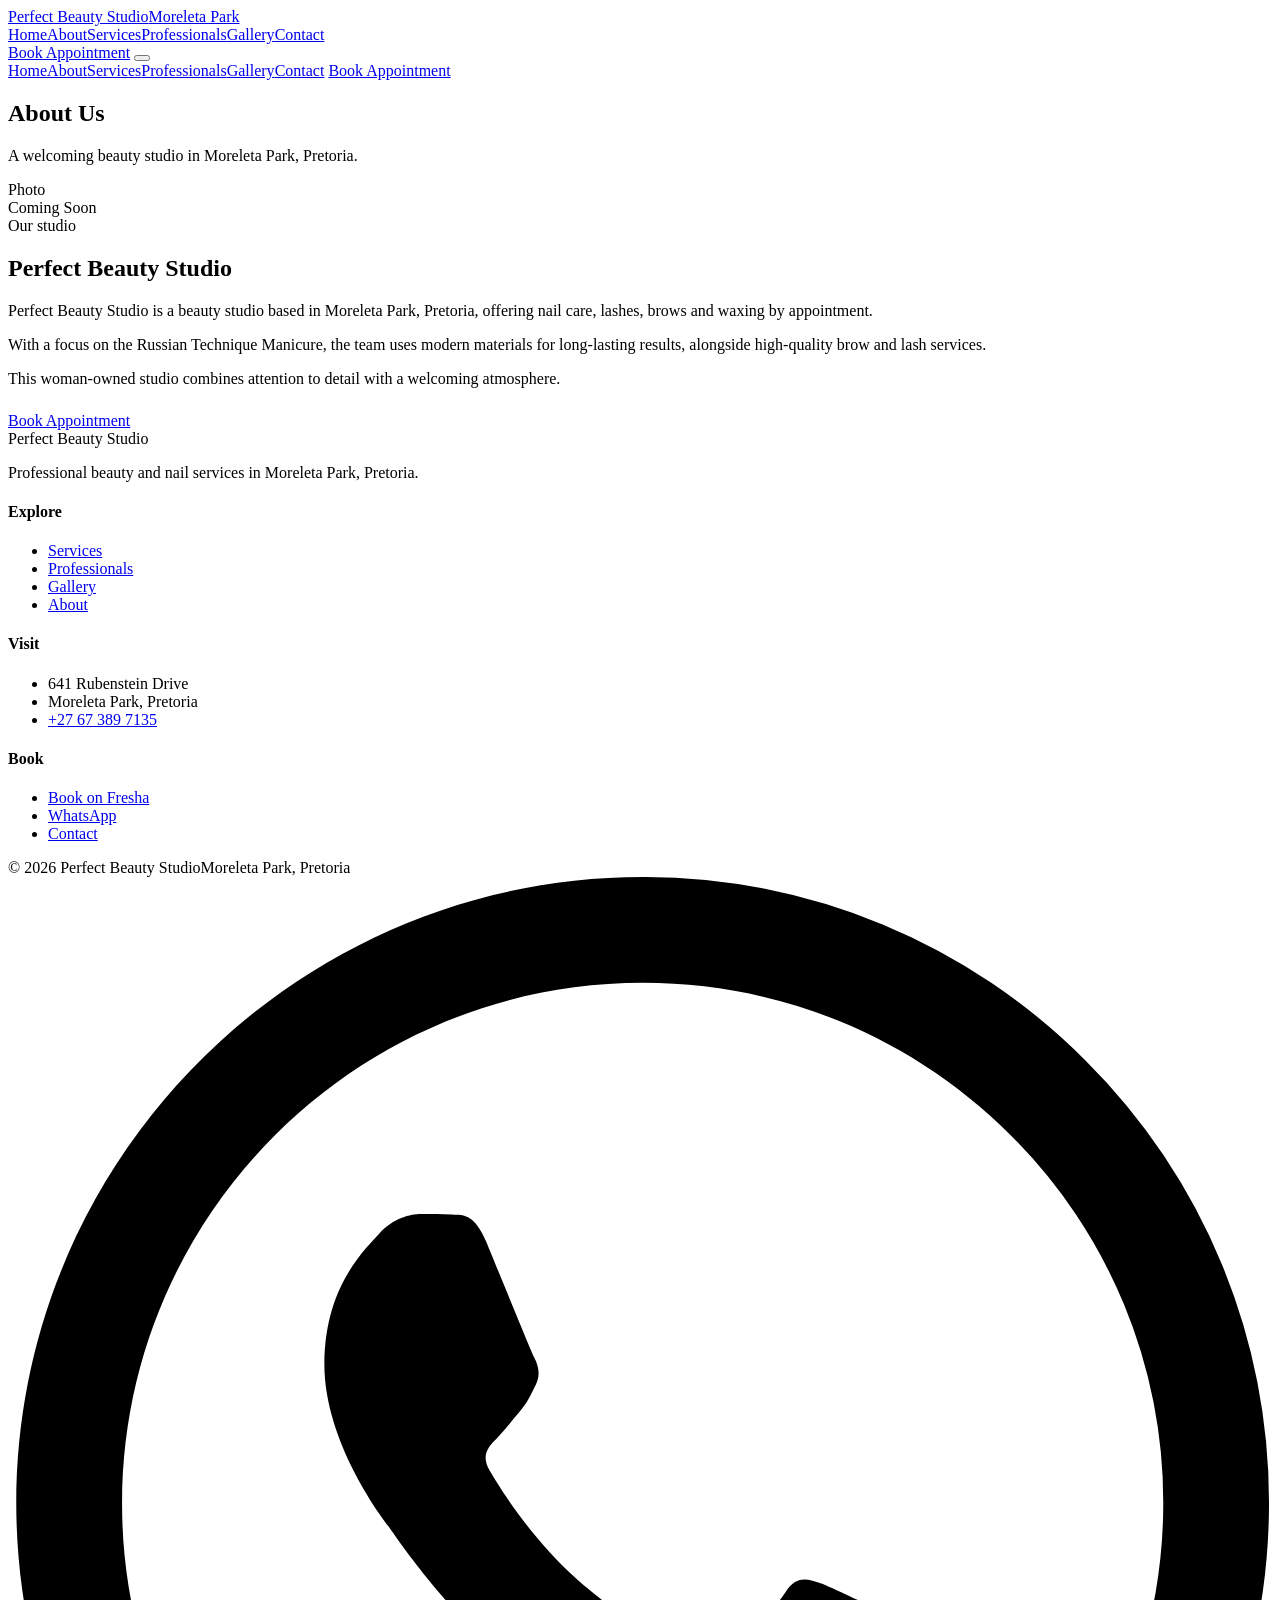
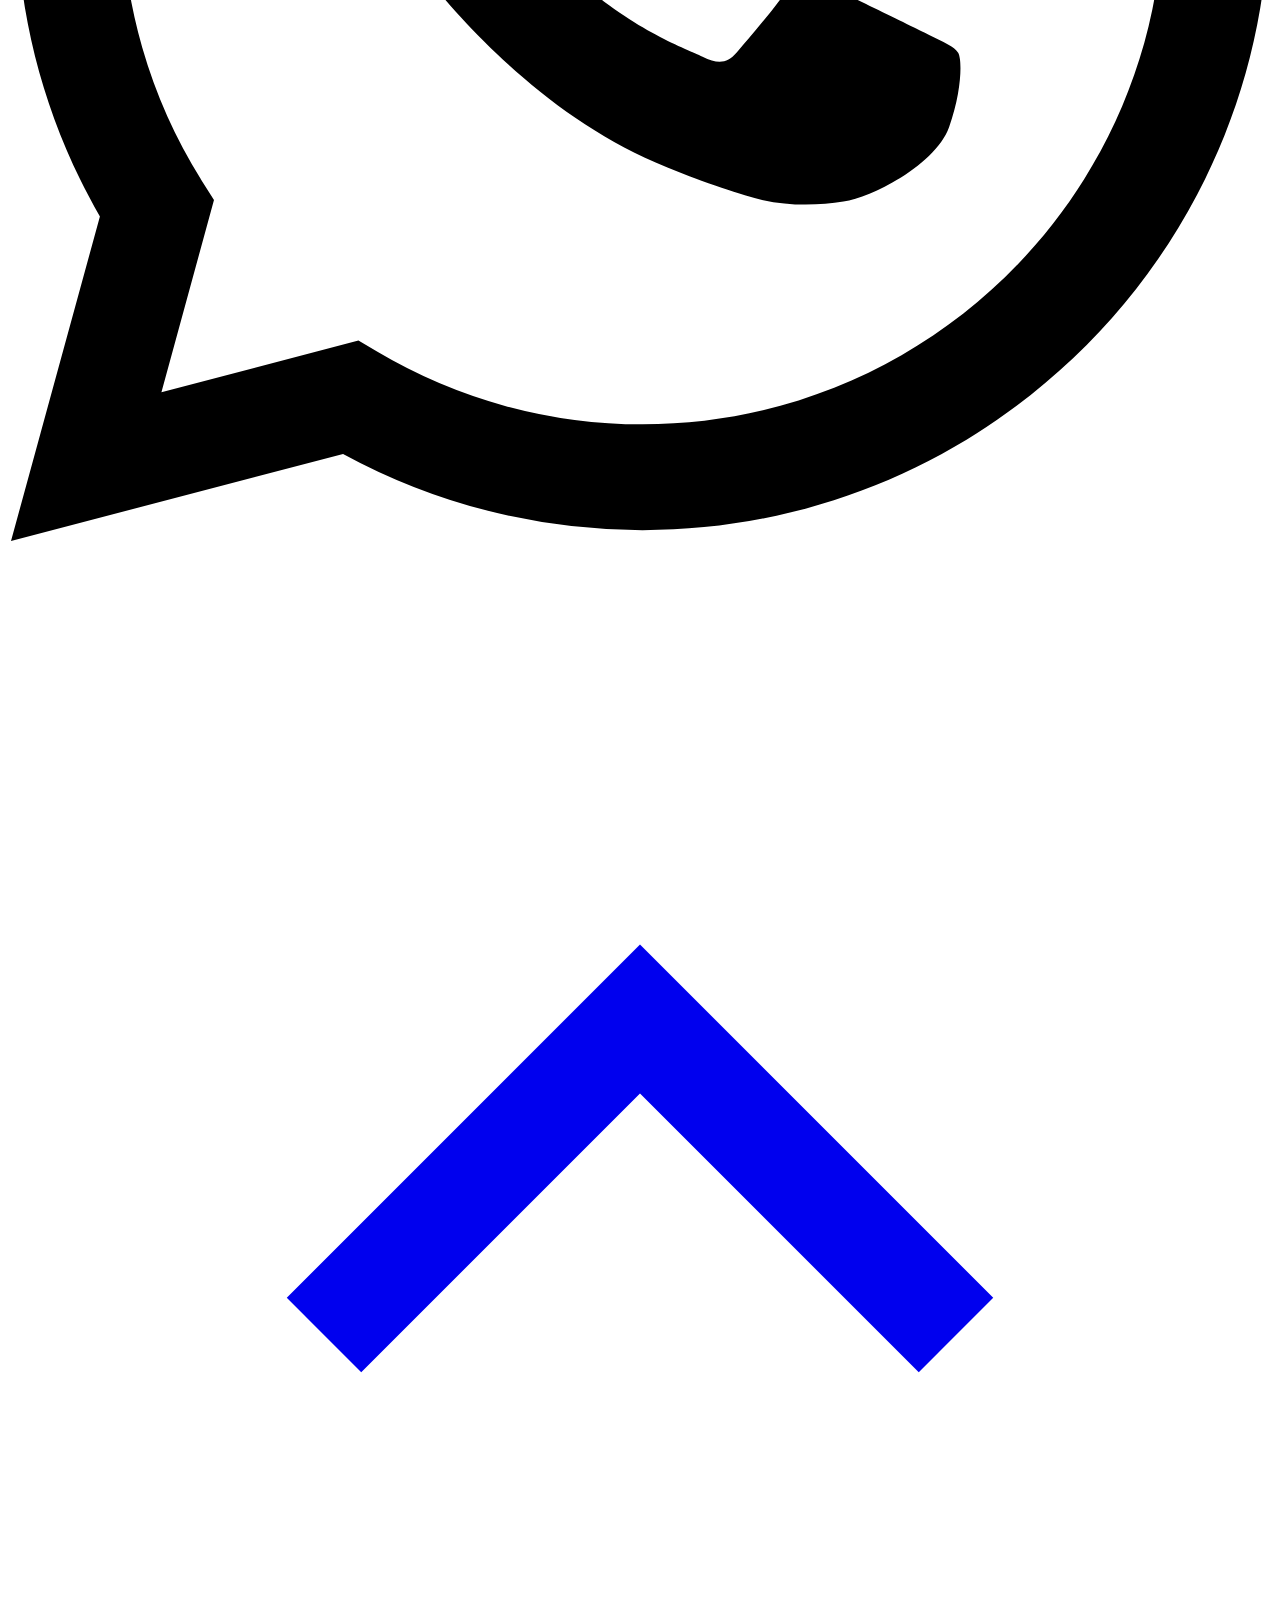
==== commit cb039832: "Add files via upload" ====
--- a/about.html
+++ b/about.html
@@ -1,210 +1,65 @@
 <!DOCTYPE html>
 <html lang="en">
 <head>
-  <meta charset="UTF-8">
-  <meta name="viewport" content="width=device-width, initial-scale=1.0">
-  <title>About | Perfect Beauty Studio — Moreleta Park, Pretoria</title>
-  <meta name="description" content="Learn about Perfect Beauty Studio in Moreleta Park, Pretoria — a woman-owned beauty studio specialising in nail care, brows and lashes.">
-  <link rel="canonical" href="https://perfectbeautystudio.co.za/about.html">
-  <meta property="og:title" content="About | Perfect Beauty Studio">
-  <meta property="og:description" content="A woman-owned beauty studio in Moreleta Park, Pretoria offering professional nail and beauty services.">
-  <meta property="og:type" content="website">
-  <link rel="preconnect" href="https://fonts.googleapis.com">
-  <link rel="preconnect" href="https://fonts.gstatic.com" crossorigin>
-  <link href="https://fonts.googleapis.com/css2?family=Cormorant+Garamond:ital,wght@0,400;0,500;0,600;1,400&family=Jost:wght@300;400;500;600&display=swap" rel="stylesheet">
-    <style id="critical">
-    /* Critical CSS */
-    *,*::before,*::after{box-sizing:border-box}
-    body{margin:0;font-family:system-ui,-apple-system,sans-serif;background:#fdfbf9;color:#2c2420;line-height:1.6;overflow-x:hidden}
-    img,svg{max-width:100%;height:auto;display:inline-block;vertical-align:middle}
-    svg{width:20px;height:20px;flex-shrink:0}
-    a{color:inherit;text-decoration:none}
-    ul{list-style:none;margin:0;padding:0}
-    .nav__mobile,.nav__overlay{display:none!important}
-    .header{position:sticky;top:0;z-index:1000;background:rgba(253,251,249,.97);border-bottom:1px solid #f3eeea;height:72px}
-    .nav{display:flex;align-items:center;justify-content:space-between;height:72px;max-width:1140px;margin:0 auto;padding:0 1.25rem}
-    .nav__logo{font-size:1.35rem;font-weight:600;color:#2c2420;line-height:1.15;text-decoration:none}
-    .nav__logo span{display:block;font-size:.65rem;font-weight:400;letter-spacing:.12em;text-transform:uppercase;color:#6b5e57;margin-top:2px}
-    .nav__menu{display:none}
-    .nav__cta{display:none}
-    .nav__toggle{display:flex;flex-direction:column;gap:5px;width:28px;background:none;border:none;padding:4px 0;cursor:pointer}
-    .nav__toggle span{display:block;width:100%;height:2px;background:#2c2420}
-    .hero{padding:3rem 1.25rem;background:linear-gradient(135deg,#f8f4f1,#e8d5cc)}
-    .hero h1{font-size:clamp(2rem,5vw,3rem);margin:.5rem 0;font-weight:500}
-    .hero__label{font-size:.8rem;letter-spacing:.12em;text-transform:uppercase;color:#b08f80;margin:0}
-    .hero__tagline{font-size:1.2rem;font-style:italic;color:#6b5e57;margin:0 0 1.5rem}
-    .btn{display:inline-flex;align-items:center;justify-content:center;padding:.8rem 1.5rem;border-radius:50px;font-size:.85rem;font-weight:500;letter-spacing:.03em;text-transform:uppercase;border:2px solid transparent;cursor:pointer;text-decoration:none;line-height:1.2}
-    .btn--primary{background:#2c2420;color:#fff;border-color:#2c2420}
-    .btn--secondary{background:transparent;color:#2c2420;border-color:#2c2420}
-    .btn--outline{background:transparent;color:#b08f80;border-color:#c9a89a}
-    .btn--sm{padding:.55rem 1.15rem;font-size:.8rem}
-    .container{max-width:1140px;margin:0 auto;padding:0 1.25rem}
-    .section{padding:3.5rem 0}
-    .quick-bar{background:#2c2420;color:#fff;padding:1rem 0}
-    .quick-bar__grid{display:grid;grid-template-columns:1fr 1fr;gap:.75rem}
-    .quick-bar__item{display:flex;align-items:center;gap:.5rem;font-size:.8rem;color:rgba(255,255,255,.9)}
-    .quick-bar__item svg,.quick-bar svg{width:18px!important;height:18px!important;stroke:#fff;fill:none;flex-shrink:0}
-    .services-grid{display:grid;gap:1.25rem}
-    .service-card{background:#fff;border:1px solid #ebe4df;border-radius:12px;padding:1.5rem}
-    .features-grid{display:grid;gap:1.25rem}
-    .feature-card{text-align:center;padding:1.5rem;background:#fff;border-radius:12px;border:1px solid #f3eeea}
-    .feature-card__icon{width:48px;height:48px;margin:0 auto 1rem;display:flex;align-items:center;justify-content:center;background:#f8f4f1;border-radius:50%}
-    .feature-card__icon svg{width:24px!important;height:24px!important}
-    .whatsapp-float{position:fixed;bottom:1.5rem;right:1.5rem;width:56px;height:56px;background:#25d366;border-radius:50%;display:flex;align-items:center;justify-content:center;z-index:900;box-shadow:0 4px 16px rgba(37,211,102,.4)}
-    .whatsapp-float svg{width:28px!important;height:28px!important;fill:#fff;stroke:none}
-    .back-to-top{display:none}
-    @media(min-width:600px){.services-grid{grid-template-columns:1fr 1fr}.features-grid{grid-template-columns:1fr 1fr}.quick-bar__grid{grid-template-columns:repeat(4,1fr)}}
-    @media(min-width:900px){.nav__menu{display:flex;gap:1.75rem;align-items:center}.nav__menu a{font-size:.85rem;color:#6b5e57}.nav__cta{display:inline-flex}.nav__toggle{display:none}.services-grid{grid-template-columns:repeat(3,1fr)}.features-grid{grid-template-columns:repeat(4,1fr)}}
-  </style>
-  <link rel="stylesheet" href="./css/style.css">
-  <link rel="icon" href="./favicon.svg" type="image/svg+xml">
-  <link rel="icon" href="./favicon.ico" type="image/x-icon">
+<meta charset="UTF-8">
+<meta name="viewport" content="width=device-width, initial-scale=1.0">
+<title>About | Perfect Beauty Studio</title>
+<meta name="description" content="About Perfect Beauty Studio in Moreleta Park, Pretoria.">
+<link rel="preconnect" href="https://fonts.googleapis.com">
+<link rel="preconnect" href="https://fonts.gstatic.com" crossorigin>
+<link href="https://fonts.googleapis.com/css2?family=Cormorant+Garamond:ital,wght@0,400;0,500;0,600;1,400&family=Jost:wght@300;400;500;600&display=swap" rel="stylesheet">
+<link rel="stylesheet" href="./css/style.css">
+<link rel="icon" href="./favicon.svg" type="image/svg+xml">
 </head>
 <body>
-  <header class="header">
-    <div class="container">
-      <nav class="nav" aria-label="Main navigation">
-        <a href="index.html" class="nav__logo">Perfect Beauty Studio<span>Moreleta Park</span></a>
-        <ul class="nav__menu">
-          <li><a href="index.html" class="nav__link">Home</a></li>
-          <li><a href="services.html" class="nav__link">Services</a></li>
-          <li><a href="gallery.html" class="nav__link">Gallery</a></li>
-          <li><a href="about.html" class="nav__link active">About</a></li>
-          <li><a href="index.html#reviews" class="nav__link">Reviews</a></li>
-          <li><a href="contact.html" class="nav__link">Contact</a></li>
-        </ul>
-        <a href="https://www.fresha.com/a/perfect-beauty-studio-pretoria-641-rubenstein-drive-vx52zftc" class="btn btn--primary btn--sm nav__cta" target="_blank" rel="noopener">Book Appointment</a>
-        <button class="nav__toggle" aria-label="Toggle menu"><span></span><span></span><span></span></button>
-      </nav>
-    </div>
-  </header>
-  <div class="nav__overlay"></div>
-  <div class="nav__mobile">
-    <a href="index.html" class="nav__link">Home</a>
-    <a href="services.html" class="nav__link">Services</a>
-    <a href="gallery.html" class="nav__link">Gallery</a>
-    <a href="about.html" class="nav__link">About</a>
-    <a href="index.html#reviews" class="nav__link">Reviews</a>
-    <a href="contact.html" class="nav__link">Contact</a>
-    <a href="https://www.fresha.com/a/perfect-beauty-studio-pretoria-641-rubenstein-drive-vx52zftc" class="btn btn--primary" target="_blank" rel="noopener">Book Appointment</a>
-  </div>
-
-  <main>
-    <section class="page-hero">
-      <div class="container">
-        <h1>About Perfect Beauty Studio</h1>
-        <p>A welcoming beauty studio in the heart of Moreleta Park, Pretoria.</p>
-      </div>
-    </section>
-
-    <section class="section">
-      <div class="container">
-        <div class="about-grid">
-          <div class="about__image">
-            <span class="about__image-label">Photo Coming Soon</span>
-          </div>
-          <div class="about__content">
-            <span class="section-label">Our story</span>
-            <h2>Beauty, confidence &amp; care</h2>
-            <p>Perfect Beauty Studio is a beauty studio based in Moreleta Park, Pretoria, offering a range of beauty and nail services by appointment.</p>
-            <p>Perfect Beauty Studio stands out as a destination for those seeking exceptional nail care and artistry in Pretoria. With a focus on the Russian Technique Manicure, the skilled team utilises modern materials to ensure long-lasting results, while also providing high-quality services for brows and lashes.</p>
-            <p>Committed to excellence and client satisfaction, this woman-owned studio combines meticulous attention to detail with a welcoming atmosphere, making every visit a truly rewarding experience.</p>
-            <p>Whether you're preparing for a special occasion or simply taking time for yourself, our goal is to provide a welcoming and professional beauty experience.</p>
-          </div>
-        </div>
-      </div>
-    </section>
-
-    <section class="section section--alt">
-      <div class="container">
-        <div class="text-center">
-          <span class="section-label">What we value</span>
-          <h2 class="section-title">Why Clients Choose Us</h2>
-        </div>
-        <div class="features-grid">
-          <div class="feature-card">
-            <div class="feature-card__icon">
-              <svg width="24" height="24" viewBox="0 0 24 24" fill="none" stroke="currentColor" stroke-width="1.5"><path d="M12 2l3.09 6.26L22 9.27l-5 4.87 1.18 6.88L12 17.77l-6.18 3.25L7 14.14 2 9.27l6.91-1.01L12 2z"/></svg>
-            </div>
-            <h3>Professional Service</h3>
-            <p>Skilled technicians focused on quality results and careful attention to detail.</p>
-          </div>
-          <div class="feature-card">
-            <div class="feature-card__icon">
-              <svg width="24" height="24" viewBox="0 0 24 24" fill="none" stroke="currentColor" stroke-width="1.5"><path d="M20.84 4.61a5.5 5.5 0 00-7.78 0L12 5.67l-1.06-1.06a5.5 5.5 0 00-7.78 7.78l1.06 1.06L12 21.23l7.78-7.78 1.06-1.06a5.5 5.5 0 000-7.78z"/></svg>
-            </div>
-            <h3>Quality Beauty Care</h3>
-            <p>Modern materials and techniques for lasting, beautiful results.</p>
-          </div>
-          <div class="feature-card">
-            <div class="feature-card__icon">
-              <svg width="24" height="24" viewBox="0 0 24 24" fill="none" stroke="currentColor" stroke-width="1.5"><rect x="3" y="4" width="18" height="18" rx="2"/><path d="M16 2v4M8 2v4M3 10h18"/></svg>
-            </div>
-            <h3>Convenient Appointments</h3>
-            <p>Easy online booking with instant confirmation through Fresha.</p>
-          </div>
-          <div class="feature-card">
-            <div class="feature-card__icon">
-              <svg width="24" height="24" viewBox="0 0 24 24" fill="none" stroke="currentColor" stroke-width="1.5"><path d="M17 21v-2a4 4 0 00-4-4H5a4 4 0 00-4 4v2"/><circle cx="9" cy="7" r="4"/><path d="M23 21v-2a4 4 0 00-3-3.87M16 3.13a4 4 0 010 7.75"/></svg>
-            </div>
-            <h3>Personalised Experience</h3>
-            <p>A welcoming atmosphere tailored to your needs.</p>
-          </div>
-        </div>
-      </div>
-    </section>
-
-    <section class="section">
-      <div class="container">
-        <div class="booking-cta">
-          <h2>Ready to book?</h2>
-          <p>Experience the care and quality at Perfect Beauty Studio. Book your appointment online today.</p>
-          <a href="https://www.fresha.com/a/perfect-beauty-studio-pretoria-641-rubenstein-drive-vx52zftc" class="btn btn--primary" target="_blank" rel="noopener">Book on Fresha</a>
-        </div>
-      </div>
-    </section>
-  </main>
-
-  <footer class="footer">
-    <div class="container">
-      <div class="footer__grid">
-        <div>
-          <div class="footer__brand">Perfect Beauty Studio</div>
-          <p class="footer__desc">Professional beauty and nail services in Moreleta Park, Pretoria.</p>
-        </div>
-        <div>
-          <h4>Quick Links</h4>
-          <ul class="footer__links">
-            <li><a href="services.html">Services</a></li>
-            <li><a href="gallery.html">Gallery</a></li>
-            <li><a href="about.html">About</a></li>
-            <li><a href="contact.html">Contact</a></li>
-            <li><a href="booking.html">Book Appointment</a></li>
-          </ul>
-        </div>
-        <div>
-          <h4>Contact</h4>
-          <ul class="footer__links">
-            <li>641 Rubenstein Drive</li>
-            <li>Moreleta Park, Pretoria</li>
-            <li><a href="tel:+27673897135">+27 67 389 7135</a></li>
-            <li><a href="https://wa.me/27673897135" target="_blank" rel="noopener">WhatsApp</a></li>
-          </ul>
-        </div>
-      </div>
-      <div class="footer__bottom">
-        <span>&copy; 2026 Perfect Beauty Studio. All rights reserved.</span>
-        <span>Moreleta Park, Pretoria, South Africa</span>
-      </div>
-    </div>
-  </footer>
-
-  <a href="https://wa.me/27673897135?text=Hi%20Perfect%20Beauty%20Studio%2C%20I%27d%20like%20to%20make%20an%20appointment.%20Please%20can%20you%20help%20me%20with%20availability%3F" class="whatsapp-float" target="_blank" rel="noopener" aria-label="Chat on WhatsApp">
-    <svg width="28" height="28" style="width:28px;height:28px;flex-shrink:0;" viewBox="0 0 24 24"><path d="M17.472 14.382c-.297-.149-1.758-.867-2.03-.967-.273-.099-.471-.148-.67.15-.197.297-.767.966-.94 1.164-.173.199-.347.223-.644.075-.297-.15-1.255-.463-2.39-1.475-.883-.788-1.48-1.761-1.653-2.059-.173-.297-.018-.458.13-.606.134-.133.298-.347.446-.52.149-.174.198-.298.298-.497.099-.198.05-.371-.025-.52-.075-.149-.669-1.612-.916-2.207-.242-.579-.487-.5-.669-.51-.173-.008-.371-.01-.57-.01-.198 0-.52.074-.792.372-.272.297-1.04 1.016-1.04 2.479 0 1.462 1.065 2.875 1.213 3.074.149.198 2.096 3.2 5.077 4.487.709.306 1.262.489 1.694.625.712.227 1.36.195 1.871.118.571-.085 1.758-.719 2.006-1.413.248-.694.248-1.289.173-1.413-.074-.124-.272-.198-.57-.347m-5.421 7.403h-.004a9.87 9.87 0 01-5.031-1.378l-.361-.214-3.741.982.998-3.648-.235-.374a9.86 9.86 0 01-1.51-5.26c.001-5.45 4.436-9.884 9.888-9.884 2.64 0 5.122 1.03 6.988 2.898a9.825 9.825 0 012.893 6.994c-.003 5.45-4.435 9.884-9.885 9.884m8.413-18.297A11.815 11.815 0 0012.05 0C5.495 0 .16 5.335.157 11.892c0 2.096.547 4.142 1.588 5.945L.057 24l6.305-1.654a11.882 11.882 0 005.683 1.448h.005c6.554 0 11.89-5.335 11.893-11.893a11.821 11.821 0 00-3.48-8.413z"/></svg>
-  </a>
-  <a href="#" class="back-to-top" aria-label="Back to top">
-    <svg width="24" height="24" viewBox="0 0 24 24" fill="none" stroke="currentColor" stroke-width="2"><path d="M18 15l-6-6-6 6"/></svg>
-  </a>
-  <script src="./js/script.js"></script>
-</body>
-</html>
+<header class="header"><div class="container"><nav class="nav" aria-label="Main">
+<a href="index.html" class="logo"><span class="logo__name">Perfect Beauty Studio</span><span class="logo__place">Moreleta Park</span></a>
+<div class="nav__links"><a href="index.html" class="">Home</a><a href="about.html" class="active">About</a><a href="services.html" class="">Services</a><a href="professionals.html" class="">Professionals</a><a href="gallery.html" class="">Gallery</a><a href="contact.html" class="">Contact</a></div>
+<div class="nav__actions">
+<a href="https://www.fresha.com/a/perfect-beauty-studio-pretoria-641-rubenstein-drive-vx52zftc" class="btn btn--solid btn--sm nav__book" target="_blank" rel="noopener">Book Appointment</a>
+<button class="nav__burger" aria-label="Open menu"><span></span><span></span><span></span></button>
+</div></nav></div></header>
+<div class="drawer-bg"></div>
+<nav class="drawer" aria-label="Mobile"><a href="index.html">Home</a><a href="about.html">About</a><a href="services.html">Services</a><a href="professionals.html">Professionals</a><a href="gallery.html">Gallery</a><a href="contact.html">Contact</a>
+<a href="https://www.fresha.com/a/perfect-beauty-studio-pretoria-641-rubenstein-drive-vx52zftc" class="btn btn--solid btn--full" target="_blank" rel="noopener">Book Appointment</a>
+</nav><main>
+<section class="page-hero"><div class="container">
+<h1>About Us</h1>
+<p>A welcoming beauty studio in Moreleta Park, Pretoria.</p>
+</div></section>
+<section class="section"><div class="container">
+<div class="about-split">
+<div class="media-frame media-frame--portrait"><span class="media-frame__label">Photo<br>Coming Soon</span></div>
+<div>
+<span class="eyebrow">Our studio</span>
+<h2>Perfect Beauty Studio</h2>
+<p style="color:var(--ink-soft);margin:1rem 0;">Perfect Beauty Studio is a beauty studio based in Moreleta Park, Pretoria, offering nail care, lashes, brows and waxing by appointment.</p>
+<p style="color:var(--ink-soft);margin-bottom:1rem;">With a focus on the Russian Technique Manicure, the team uses modern materials for long-lasting results, alongside high-quality brow and lash services.</p>
+<p style="color:var(--ink-soft);margin-bottom:1.5rem;">This woman-owned studio combines attention to detail with a welcoming atmosphere.</p>
+<a href="https://www.fresha.com/a/perfect-beauty-studio-pretoria-641-rubenstein-drive-vx52zftc" class="btn btn--solid" target="_blank" rel="noopener">Book Appointment</a>
+</div>
+</div>
+</div></section>
+</main>
+<footer class="footer"><div class="container">
+<div class="footer__grid">
+<div><div class="footer__brand">Perfect Beauty Studio</div>
+<p class="footer__desc">Professional beauty and nail services in Moreleta Park, Pretoria.</p></div>
+<div><h4>Explore</h4><ul class="footer__links">
+<li><a href="services.html">Services</a></li><li><a href="professionals.html">Professionals</a></li>
+<li><a href="gallery.html">Gallery</a></li><li><a href="about.html">About</a></li></ul></div>
+<div><h4>Visit</h4><ul class="footer__links">
+<li>641 Rubenstein Drive</li><li>Moreleta Park, Pretoria</li>
+<li><a href="tel:+27673897135">+27 67 389 7135</a></li></ul></div>
+<div><h4>Book</h4><ul class="footer__links">
+<li><a href="https://www.fresha.com/a/perfect-beauty-studio-pretoria-641-rubenstein-drive-vx52zftc" target="_blank" rel="noopener">Book on Fresha</a></li>
+<li><a href="https://wa.me/27673897135?text=Hi%20Perfect%20Beauty%20Studio%2C%20I%27d%20like%20to%20make%20an%20appointment.%20Please%20can%20you%20help%20me%20with%20availability%3F" target="_blank" rel="noopener">WhatsApp</a></li>
+<li><a href="contact.html">Contact</a></li></ul></div>
+</div>
+<div class="footer__bottom"><span>&copy; 2026 Perfect Beauty Studio</span><span>Moreleta Park, Pretoria</span></div>
+</div></footer>
+<a href="https://wa.me/27673897135?text=Hi%20Perfect%20Beauty%20Studio%2C%20I%27d%20like%20to%20make%20an%20appointment.%20Please%20can%20you%20help%20me%20with%20availability%3F" class="wa-float" target="_blank" rel="noopener" aria-label="WhatsApp">
+<svg viewBox="0 0 24 24"><path d="M17.472 14.382c-.297-.149-1.758-.867-2.03-.967-.273-.099-.471-.148-.67.15-.197.297-.767.966-.94 1.164-.173.199-.347.223-.644.075-.297-.15-1.255-.463-2.39-1.475-.883-.788-1.48-1.761-1.653-2.059-.173-.297-.018-.458.13-.606.134-.133.298-.347.446-.52.149-.174.198-.298.298-.497.099-.198.05-.371-.025-.52-.075-.149-.669-1.612-.916-2.207-.242-.579-.487-.5-.669-.51-.173-.008-.371-.01-.57-.01-.198 0-.52.074-.792.372-.272.297-1.04 1.016-1.04 2.479 0 1.462 1.065 2.875 1.213 3.074.149.198 2.096 3.2 5.077 4.487.709.306 1.262.489 1.694.625.712.227 1.36.195 1.871.118.571-.085 1.758-.719 2.006-1.413.248-.694.248-1.289.173-1.413-.074-.124-.272-.198-.57-.347m-5.421 7.403h-.004a9.87 9.87 0 01-5.031-1.378l-.361-.214-3.741.982.998-3.648-.235-.374a9.86 9.86 0 01-1.51-5.26c.001-5.45 4.436-9.884 9.888-9.884 2.64 0 5.122 1.03 6.988 2.898a9.825 9.825 0 012.893 6.994c-.003 5.45-4.435 9.884-9.885 9.884m8.413-18.297A11.815 11.815 0 0012.05 0C5.495 0 .16 5.335.157 11.892c0 2.096.547 4.142 1.588 5.945L.057 24l6.305-1.654a11.882 11.882 0 005.683 1.448h.005c6.554 0 11.89-5.335 11.893-11.893a11.821 11.821 0 00-3.48-8.413z"/></svg>
+</a>
+<a href="#" class="top-btn" aria-label="Back to top"><svg viewBox="0 0 24 24" fill="none" stroke="currentColor" stroke-width="2"><path d="M18 15l-6-6-6 6"/></svg></a>
+<script src="./js/script.js"></script></body></html>
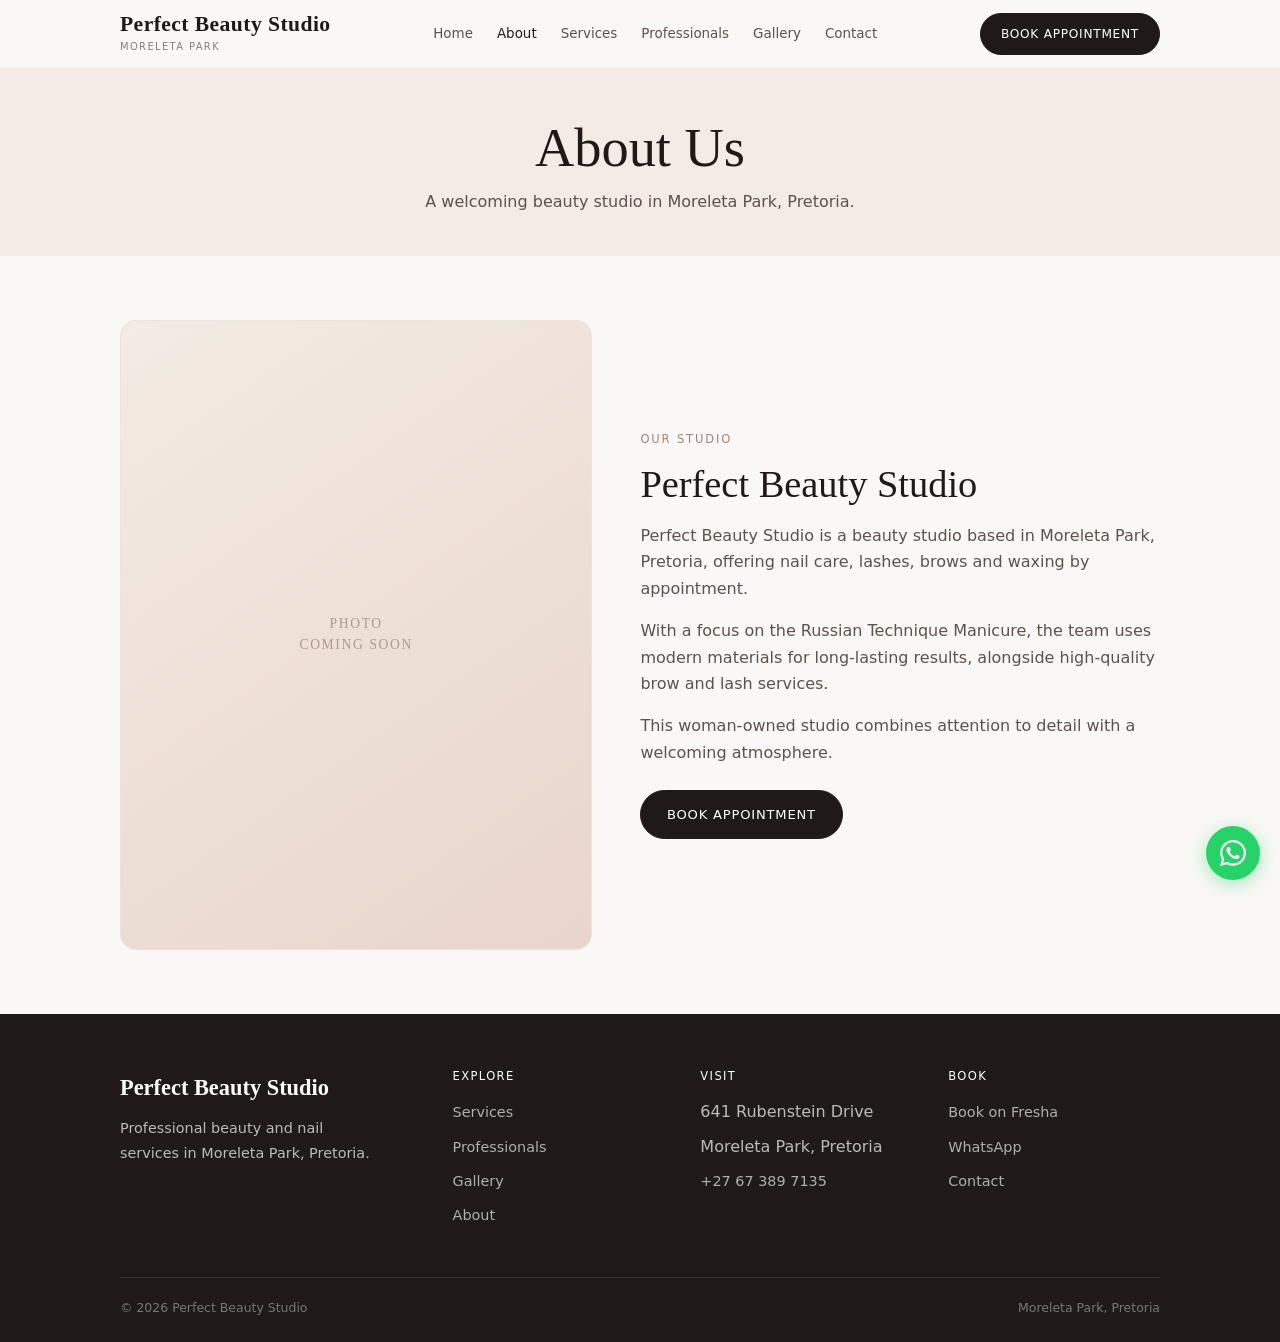
==== commit ff757bd5: "Add files via upload" ====
--- a/about.html
+++ b/about.html
@@ -8,7 +8,7 @@
 <link rel="preconnect" href="https://fonts.googleapis.com">
 <link rel="preconnect" href="https://fonts.gstatic.com" crossorigin>
 <link href="https://fonts.googleapis.com/css2?family=Cormorant+Garamond:ital,wght@0,400;0,500;0,600;1,400&family=Jost:wght@300;400;500;600&display=swap" rel="stylesheet">
-<link rel="stylesheet" href="./css/style.css">
+<link rel="stylesheet" href="./style.css">
 <link rel="icon" href="./favicon.svg" type="image/svg+xml">
 </head>
 <body>
@@ -62,4 +62,4 @@
 <svg viewBox="0 0 24 24"><path d="M17.472 14.382c-.297-.149-1.758-.867-2.03-.967-.273-.099-.471-.148-.67.15-.197.297-.767.966-.94 1.164-.173.199-.347.223-.644.075-.297-.15-1.255-.463-2.39-1.475-.883-.788-1.48-1.761-1.653-2.059-.173-.297-.018-.458.13-.606.134-.133.298-.347.446-.52.149-.174.198-.298.298-.497.099-.198.05-.371-.025-.52-.075-.149-.669-1.612-.916-2.207-.242-.579-.487-.5-.669-.51-.173-.008-.371-.01-.57-.01-.198 0-.52.074-.792.372-.272.297-1.04 1.016-1.04 2.479 0 1.462 1.065 2.875 1.213 3.074.149.198 2.096 3.2 5.077 4.487.709.306 1.262.489 1.694.625.712.227 1.36.195 1.871.118.571-.085 1.758-.719 2.006-1.413.248-.694.248-1.289.173-1.413-.074-.124-.272-.198-.57-.347m-5.421 7.403h-.004a9.87 9.87 0 01-5.031-1.378l-.361-.214-3.741.982.998-3.648-.235-.374a9.86 9.86 0 01-1.51-5.26c.001-5.45 4.436-9.884 9.888-9.884 2.64 0 5.122 1.03 6.988 2.898a9.825 9.825 0 012.893 6.994c-.003 5.45-4.435 9.884-9.885 9.884m8.413-18.297A11.815 11.815 0 0012.05 0C5.495 0 .16 5.335.157 11.892c0 2.096.547 4.142 1.588 5.945L.057 24l6.305-1.654a11.882 11.882 0 005.683 1.448h.005c6.554 0 11.89-5.335 11.893-11.893a11.821 11.821 0 00-3.48-8.413z"/></svg>
 </a>
 <a href="#" class="top-btn" aria-label="Back to top"><svg viewBox="0 0 24 24" fill="none" stroke="currentColor" stroke-width="2"><path d="M18 15l-6-6-6 6"/></svg></a>
-<script src="./js/script.js"></script></body></html>+<script src="./script.js"></script></body></html>
--- a/style.css
+++ b/style.css
@@ -0,0 +1,936 @@
+/* Perfect Beauty Studio — Premium Mobile-First Styles */
+
+:root {
+  --bg: #faf8f6;
+  --bg-warm: #f3ebe4;
+  --bg-card: #ffffff;
+  --ink: #1f1a17;
+  --ink-soft: #5c524c;
+  --ink-muted: #8a7e76;
+  --blush: #c4a494;
+  --blush-deep: #a88472;
+  --blush-soft: #e8d5cb;
+  --line: #ebe3dc;
+  --line-soft: #f2ebe5;
+  --whatsapp: #25d366;
+  --font-display: "Cormorant Garamond", Georgia, serif;
+  --font-body: "Jost", system-ui, -apple-system, sans-serif;
+  --radius: 16px;
+  --radius-sm: 10px;
+  --radius-pill: 999px;
+  --shadow: 0 8px 30px rgba(31, 26, 23, 0.06);
+  --nav-h: 68px;
+  --pad: 1.25rem;
+  --max: 1080px;
+  --ease: 0.25s ease;
+}
+
+*, *::before, *::after { box-sizing: border-box; margin: 0; padding: 0; }
+
+html {
+  scroll-behavior: smooth;
+  -webkit-text-size-adjust: 100%;
+}
+
+body {
+  font-family: var(--font-body);
+  font-weight: 400;
+  font-size: 16px;
+  line-height: 1.65;
+  color: var(--ink);
+  background: var(--bg);
+  -webkit-font-smoothing: antialiased;
+  overflow-x: hidden;
+}
+
+img, svg { display: block; max-width: 100%; }
+a { color: inherit; text-decoration: none; }
+ul, ol { list-style: none; }
+button { font-family: inherit; border: none; background: none; cursor: pointer; }
+
+h1, h2, h3, h4 {
+  font-family: var(--font-display);
+  font-weight: 500;
+  line-height: 1.2;
+  color: var(--ink);
+}
+h1 { font-size: clamp(2.1rem, 7vw, 3.4rem); }
+h2 { font-size: clamp(1.7rem, 5vw, 2.4rem); }
+h3 { font-size: clamp(1.15rem, 3vw, 1.35rem); }
+
+.eyebrow {
+  display: block;
+  font-size: 0.72rem;
+  font-weight: 500;
+  letter-spacing: 0.16em;
+  text-transform: uppercase;
+  color: var(--blush-deep);
+  margin-bottom: 0.75rem;
+}
+
+.lead {
+  font-size: 1.05rem;
+  color: var(--ink-soft);
+  max-width: 36rem;
+}
+
+.container {
+  width: 100%;
+  max-width: var(--max);
+  margin: 0 auto;
+  padding: 0 var(--pad);
+}
+
+.section { padding: 4rem 0; }
+.section--warm { background: var(--bg-warm); }
+.section--ink { background: var(--ink); color: #fff; }
+.section--ink h2,
+.section--ink h3 { color: #fff; }
+
+.section-head {
+  text-align: center;
+  margin-bottom: 2.5rem;
+}
+.section-head .lead {
+  margin: 0.75rem auto 0;
+}
+
+.btn {
+  display: inline-flex;
+  align-items: center;
+  justify-content: center;
+  gap: 0.45rem;
+  min-height: 48px;
+  padding: 0.8rem 1.6rem;
+  font-size: 0.82rem;
+  font-weight: 500;
+  letter-spacing: 0.06em;
+  text-transform: uppercase;
+  border-radius: var(--radius-pill);
+  border: 1.5px solid transparent;
+  transition: background var(--ease), color var(--ease), border-color var(--ease), transform var(--ease);
+  white-space: nowrap;
+}
+.btn:active { transform: scale(0.98); }
+
+.btn--solid {
+  background: var(--ink);
+  color: #fff;
+  border-color: var(--ink);
+}
+.btn--solid:hover { background: var(--blush-deep); border-color: var(--blush-deep); }
+
+.btn--ghost {
+  background: transparent;
+  color: var(--ink);
+  border-color: var(--ink);
+}
+.btn--ghost:hover { background: var(--ink); color: #fff; }
+
+.btn--soft {
+  background: var(--blush-soft);
+  color: var(--ink);
+  border-color: var(--blush-soft);
+}
+.btn--soft:hover { background: var(--blush); color: #fff; border-color: var(--blush); }
+
+.btn--light {
+  background: #fff;
+  color: var(--ink);
+  border-color: #fff;
+}
+.btn--light:hover { background: var(--blush-soft); border-color: var(--blush-soft); }
+
+.btn--whatsapp {
+  background: var(--whatsapp);
+  color: #fff;
+  border-color: var(--whatsapp);
+}
+
+.btn--sm {
+  min-height: 42px;
+  padding: 0.6rem 1.25rem;
+  font-size: 0.76rem;
+}
+
+.btn--full { width: 100%; }
+
+.btn-row {
+  display: flex;
+  flex-wrap: wrap;
+  gap: 0.75rem;
+}
+
+/* HEADER */
+.header {
+  position: sticky;
+  top: 0;
+  z-index: 1000;
+  height: var(--nav-h);
+  background: rgba(250, 248, 246, 0.92);
+  backdrop-filter: blur(14px);
+  -webkit-backdrop-filter: blur(14px);
+  border-bottom: 1px solid var(--line-soft);
+}
+
+.nav {
+  display: flex;
+  align-items: center;
+  justify-content: space-between;
+  height: var(--nav-h);
+  gap: 0.75rem;
+}
+
+.logo {
+  display: flex;
+  flex-direction: column;
+  justify-content: center;
+  min-width: 0;
+  flex-shrink: 1;
+}
+.logo__name {
+  font-family: var(--font-display);
+  font-size: 1.15rem;
+  font-weight: 600;
+  letter-spacing: 0.02em;
+  color: var(--ink);
+  line-height: 1.15;
+  white-space: nowrap;
+}
+.logo__place {
+  font-size: 0.62rem;
+  font-weight: 500;
+  letter-spacing: 0.14em;
+  text-transform: uppercase;
+  color: var(--ink-muted);
+  margin-top: 2px;
+}
+
+.nav__links {
+  display: none;
+  align-items: center;
+  gap: 1.5rem;
+}
+.nav__links a {
+  font-size: 0.84rem;
+  font-weight: 450;
+  color: var(--ink-soft);
+  transition: color var(--ease);
+}
+.nav__links a:hover,
+.nav__links a.active { color: var(--ink); }
+
+.nav__actions {
+  display: flex;
+  align-items: center;
+  gap: 0.5rem;
+  flex-shrink: 0;
+}
+
+.nav__book { display: none; }
+
+.nav__burger {
+  width: 44px;
+  height: 44px;
+  display: flex;
+  flex-direction: column;
+  align-items: center;
+  justify-content: center;
+  gap: 5px;
+  border-radius: 50%;
+}
+.nav__burger span {
+  display: block;
+  width: 20px;
+  height: 1.5px;
+  background: var(--ink);
+  border-radius: 2px;
+  transition: transform 0.3s ease, opacity 0.3s ease;
+}
+.nav__burger.is-open span:nth-child(1) { transform: translateY(6.5px) rotate(45deg); }
+.nav__burger.is-open span:nth-child(2) { opacity: 0; }
+.nav__burger.is-open span:nth-child(3) { transform: translateY(-6.5px) rotate(-45deg); }
+
+.drawer-bg {
+  position: fixed;
+  inset: 0;
+  background: rgba(31, 26, 23, 0.4);
+  opacity: 0;
+  visibility: hidden;
+  transition: opacity 0.3s ease, visibility 0.3s ease;
+  z-index: 998;
+}
+.drawer-bg.is-open { opacity: 1; visibility: visible; }
+
+.drawer {
+  position: fixed;
+  top: 0;
+  right: 0;
+  width: min(300px, 86vw);
+  height: 100%;
+  background: var(--bg);
+  padding: 5.5rem 1.75rem 2rem;
+  transform: translateX(100%);
+  transition: transform 0.35s ease;
+  z-index: 999;
+  display: flex;
+  flex-direction: column;
+  gap: 0.25rem;
+  box-shadow: -8px 0 40px rgba(0,0,0,0.08);
+}
+.drawer.is-open { transform: translateX(0); }
+.drawer a {
+  display: block;
+  padding: 0.85rem 0;
+  font-size: 1.05rem;
+  color: var(--ink);
+  border-bottom: 1px solid var(--line-soft);
+}
+.drawer .btn { margin-top: 1.5rem; }
+
+@media (min-width: 900px) {
+  .logo__name { font-size: 1.35rem; }
+  .nav__links { display: flex; }
+  .nav__book { display: inline-flex; }
+  .nav__burger { display: none; }
+  .drawer, .drawer-bg { display: none !important; }
+}
+
+/* HERO */
+.hero { padding: 2.5rem 0 0; }
+
+.hero__inner {
+  display: flex;
+  flex-direction: column;
+  gap: 2rem;
+}
+
+.hero__copy {
+  text-align: center;
+  padding: 0.5rem 0 0;
+}
+
+.hero__copy .eyebrow { margin-bottom: 1rem; }
+.hero__copy h1 { margin-bottom: 0.85rem; }
+
+.hero__tag {
+  font-family: var(--font-display);
+  font-size: clamp(1.15rem, 3.5vw, 1.4rem);
+  font-style: italic;
+  font-weight: 400;
+  color: var(--ink-soft);
+  margin-bottom: 1.75rem;
+  line-height: 1.4;
+}
+
+.hero__copy .btn-row { justify-content: center; }
+
+.media-frame {
+  position: relative;
+  width: 100%;
+  border-radius: var(--radius);
+  overflow: hidden;
+  background: linear-gradient(145deg, var(--bg-warm) 0%, var(--blush-soft) 100%);
+  border: 1px solid var(--line);
+  display: flex;
+  align-items: center;
+  justify-content: center;
+}
+
+.media-frame--hero {
+  aspect-ratio: 4 / 3;
+  max-height: 420px;
+}
+
+.media-frame--card { aspect-ratio: 4 / 3; }
+.media-frame--portrait { aspect-ratio: 3 / 4; }
+.media-frame--square { aspect-ratio: 1; }
+
+.media-frame__label {
+  font-family: var(--font-display);
+  font-size: 0.85rem;
+  letter-spacing: 0.12em;
+  text-transform: uppercase;
+  color: var(--ink-muted);
+  opacity: 0.7;
+  text-align: center;
+  padding: 1rem;
+  line-height: 1.5;
+}
+
+.media-frame img {
+  width: 100%;
+  height: 100%;
+  object-fit: cover;
+  position: absolute;
+  inset: 0;
+}
+
+@media (min-width: 768px) {
+  .hero { padding: 3.5rem 0 1rem; }
+  .hero__inner {
+    display: grid;
+    grid-template-columns: 1fr 1fr;
+    gap: 3rem;
+    align-items: center;
+  }
+  .hero__copy {
+    text-align: left;
+    padding: 0;
+  }
+  .hero__copy .btn-row { justify-content: flex-start; }
+  .media-frame--hero {
+    aspect-ratio: 5 / 6;
+    max-height: none;
+  }
+}
+
+/* QUICK BAR */
+.quickbar {
+  background: var(--ink);
+  color: rgba(255,255,255,0.88);
+  padding: 1.15rem 0;
+  margin-top: 2.5rem;
+}
+
+.quickbar__grid {
+  display: grid;
+  grid-template-columns: 1fr 1fr;
+  gap: 1rem 1.25rem;
+}
+
+.quickbar__item {
+  display: flex;
+  align-items: flex-start;
+  gap: 0.55rem;
+  font-size: 0.8rem;
+  line-height: 1.35;
+  color: rgba(255,255,255,0.88);
+}
+.quickbar__item svg {
+  width: 16px;
+  height: 16px;
+  flex-shrink: 0;
+  margin-top: 2px;
+  stroke: rgba(255,255,255,0.7);
+  fill: none;
+}
+.quickbar__item:hover { color: #fff; }
+
+@media (min-width: 768px) {
+  .quickbar__grid {
+    grid-template-columns: repeat(4, 1fr);
+    gap: 1rem;
+  }
+  .quickbar__item { justify-content: center; }
+}
+
+/* CARDS */
+.cards {
+  display: grid;
+  gap: 1.25rem;
+}
+
+.card {
+  background: var(--bg-card);
+  border: 1px solid var(--line);
+  border-radius: var(--radius);
+  overflow: hidden;
+  display: flex;
+  flex-direction: column;
+  transition: box-shadow var(--ease), transform var(--ease);
+}
+.card:hover {
+  box-shadow: var(--shadow);
+  transform: translateY(-2px);
+}
+
+.card__body {
+  padding: 1.35rem 1.35rem 1.5rem;
+  display: flex;
+  flex-direction: column;
+  flex: 1;
+  gap: 0.35rem;
+}
+
+.card__cat {
+  font-size: 0.68rem;
+  font-weight: 500;
+  letter-spacing: 0.12em;
+  text-transform: uppercase;
+  color: var(--blush-deep);
+}
+
+.card__title {
+  font-family: var(--font-display);
+  font-size: 1.25rem;
+  font-weight: 500;
+  margin: 0.15rem 0;
+}
+
+.card__meta {
+  font-size: 0.9rem;
+  color: var(--blush-deep);
+  font-weight: 500;
+}
+
+.card__time {
+  font-size: 0.8rem;
+  color: var(--ink-muted);
+}
+
+.card__text {
+  font-size: 0.9rem;
+  color: var(--ink-soft);
+  margin: 0.35rem 0 1rem;
+  flex: 1;
+}
+
+.card .btn { align-self: flex-start; margin-top: auto; }
+
+@media (min-width: 600px) {
+  .cards--2 { grid-template-columns: 1fr 1fr; }
+}
+@media (min-width: 900px) {
+  .cards--3 { grid-template-columns: repeat(3, 1fr); }
+  .cards--4 { grid-template-columns: repeat(4, 1fr); }
+}
+
+/* STEPS */
+.steps {
+  display: grid;
+  gap: 1.5rem;
+}
+
+.step {
+  display: flex;
+  gap: 1rem;
+  align-items: flex-start;
+}
+
+.step__num {
+  width: 36px;
+  height: 36px;
+  border-radius: 50%;
+  background: var(--blush-soft);
+  color: var(--ink);
+  font-size: 0.85rem;
+  font-weight: 600;
+  display: flex;
+  align-items: center;
+  justify-content: center;
+  flex-shrink: 0;
+}
+
+.step__title {
+  font-family: var(--font-display);
+  font-size: 1.1rem;
+  font-weight: 500;
+  margin-bottom: 0.25rem;
+}
+
+.step__text {
+  font-size: 0.9rem;
+  color: var(--ink-soft);
+}
+
+@media (min-width: 700px) {
+  .steps {
+    grid-template-columns: 1fr 1fr;
+    gap: 1.75rem 2rem;
+  }
+}
+@media (min-width: 1000px) {
+  .steps { grid-template-columns: repeat(3, 1fr); }
+}
+
+/* TEAM */
+.team-grid {
+  display: grid;
+  grid-template-columns: 1fr 1fr;
+  gap: 1.15rem;
+}
+
+.team-card { text-align: center; }
+.team-card .media-frame { margin-bottom: 0.85rem; }
+
+.team-card__name {
+  font-family: var(--font-display);
+  font-size: 1.1rem;
+  font-weight: 500;
+  margin-bottom: 0.2rem;
+}
+
+.team-card__role {
+  font-size: 0.8rem;
+  color: var(--ink-muted);
+}
+
+@media (min-width: 700px) {
+  .team-grid { grid-template-columns: repeat(3, 1fr); gap: 1.5rem; }
+}
+@media (min-width: 1000px) {
+  .team-grid { grid-template-columns: repeat(4, 1fr); }
+}
+
+/* GALLERY */
+.gallery-grid {
+  display: grid;
+  grid-template-columns: 1fr 1fr;
+  gap: 0.75rem;
+}
+
+@media (min-width: 700px) {
+  .gallery-grid {
+    grid-template-columns: repeat(3, 1fr);
+    gap: 1rem;
+  }
+}
+
+/* REVIEWS */
+.rating-row {
+  display: flex;
+  align-items: center;
+  justify-content: center;
+  gap: 0.85rem;
+  margin-bottom: 2rem;
+}
+
+.rating-score {
+  font-family: var(--font-display);
+  font-size: 2.75rem;
+  font-weight: 500;
+  line-height: 1;
+}
+
+.rating-stars {
+  color: #c9a84c;
+  letter-spacing: 0.08em;
+  font-size: 1rem;
+}
+
+.rating-count {
+  font-size: 0.85rem;
+  color: var(--ink-muted);
+}
+
+.reviews {
+  display: grid;
+  gap: 1.15rem;
+}
+
+.review {
+  background: var(--bg-card);
+  border: 1px solid var(--line);
+  border-radius: var(--radius);
+  padding: 1.5rem;
+}
+
+.review__stars {
+  color: #c9a84c;
+  font-size: 0.85rem;
+  letter-spacing: 0.08em;
+  margin-bottom: 0.75rem;
+}
+
+.review__text {
+  font-size: 0.95rem;
+  font-style: italic;
+  color: var(--ink-soft);
+  margin-bottom: 1rem;
+  line-height: 1.7;
+}
+
+.review__author {
+  font-size: 0.85rem;
+  font-weight: 500;
+}
+
+.review__source {
+  font-size: 0.75rem;
+  color: var(--ink-muted);
+}
+
+@media (min-width: 700px) {
+  .reviews { grid-template-columns: repeat(3, 1fr); }
+}
+
+/* HOURS */
+.hours {
+  max-width: 380px;
+  margin: 0 auto;
+  display: grid;
+  gap: 0.4rem;
+}
+
+.hours__row {
+  display: flex;
+  justify-content: space-between;
+  padding: 0.7rem 1.1rem;
+  background: var(--bg-card);
+  border-radius: var(--radius-sm);
+  border: 1px solid var(--line-soft);
+  font-size: 0.92rem;
+}
+
+.hours__day { font-weight: 500; }
+.hours__time { color: var(--ink-soft); }
+
+/* CONTACT */
+.contact-grid {
+  display: grid;
+  gap: 2.5rem;
+}
+
+@media (min-width: 768px) {
+  .contact-grid {
+    grid-template-columns: 1fr 1fr;
+    gap: 3rem;
+    align-items: start;
+  }
+}
+
+.contact-block {
+  display: flex;
+  gap: 1rem;
+  margin-bottom: 1.5rem;
+}
+
+.contact-block__icon {
+  width: 42px;
+  height: 42px;
+  border-radius: 50%;
+  background: var(--bg-warm);
+  display: flex;
+  align-items: center;
+  justify-content: center;
+  flex-shrink: 0;
+  color: var(--blush-deep);
+}
+.contact-block__icon svg {
+  width: 18px;
+  height: 18px;
+  stroke: currentColor;
+  fill: none;
+}
+
+.contact-block__label {
+  font-size: 0.7rem;
+  font-weight: 500;
+  letter-spacing: 0.1em;
+  text-transform: uppercase;
+  color: var(--ink-muted);
+  margin-bottom: 0.25rem;
+}
+
+.contact-block__value {
+  font-size: 0.98rem;
+  line-height: 1.5;
+}
+
+.contact-actions {
+  display: flex;
+  flex-wrap: wrap;
+  gap: 0.65rem;
+  margin-top: 0.5rem;
+}
+
+/* CTA BANNER */
+.cta-banner {
+  background: var(--ink);
+  color: #fff;
+  border-radius: var(--radius);
+  padding: 2.75rem 1.75rem;
+  text-align: center;
+}
+.cta-banner h2 {
+  color: #fff;
+  margin-bottom: 0.6rem;
+}
+.cta-banner p {
+  color: rgba(255,255,255,0.7);
+  max-width: 28rem;
+  margin: 0 auto 1.5rem;
+  font-size: 0.98rem;
+}
+
+/* PAGE HERO */
+.page-hero {
+  padding: 3rem 0 2.5rem;
+  text-align: center;
+  background: var(--bg-warm);
+}
+.page-hero h1 { margin-bottom: 0.5rem; }
+.page-hero p {
+  color: var(--ink-soft);
+  max-width: 28rem;
+  margin: 0 auto;
+}
+
+/* FOOTER */
+.footer {
+  background: var(--ink);
+  color: rgba(255,255,255,0.7);
+  padding: 3.5rem 0 1.5rem;
+}
+
+.footer__grid {
+  display: grid;
+  gap: 2.25rem;
+  margin-bottom: 2.5rem;
+}
+
+.footer__brand {
+  font-family: var(--font-display);
+  font-size: 1.4rem;
+  font-weight: 600;
+  color: #fff;
+  margin-bottom: 0.6rem;
+}
+
+.footer__desc {
+  font-size: 0.9rem;
+  line-height: 1.7;
+  max-width: 260px;
+}
+
+.footer h4 {
+  font-family: var(--font-body);
+  font-size: 0.72rem;
+  font-weight: 500;
+  letter-spacing: 0.12em;
+  text-transform: uppercase;
+  color: #fff;
+  margin-bottom: 1rem;
+}
+
+.footer__links li { margin-bottom: 0.5rem; }
+.footer__links a {
+  font-size: 0.9rem;
+  color: rgba(255,255,255,0.65);
+  transition: color var(--ease);
+}
+.footer__links a:hover { color: var(--blush-soft); }
+
+.footer__bottom {
+  border-top: 1px solid rgba(255,255,255,0.1);
+  padding-top: 1.25rem;
+  display: flex;
+  flex-wrap: wrap;
+  gap: 0.75rem;
+  justify-content: space-between;
+  font-size: 0.78rem;
+  color: rgba(255,255,255,0.4);
+}
+
+@media (min-width: 700px) {
+  .footer__grid {
+    grid-template-columns: 1.4fr 1fr 1fr 1fr;
+  }
+}
+
+/* FLOATING */
+.wa-float {
+  position: fixed;
+  bottom: 1.25rem;
+  right: 1.25rem;
+  z-index: 900;
+  width: 54px;
+  height: 54px;
+  background: var(--whatsapp);
+  border-radius: 50%;
+  display: flex;
+  align-items: center;
+  justify-content: center;
+  box-shadow: 0 4px 18px rgba(37, 211, 102, 0.4);
+  transition: transform var(--ease);
+}
+.wa-float:hover { transform: scale(1.06); }
+.wa-float svg {
+  width: 26px;
+  height: 26px;
+  fill: #fff;
+}
+
+.top-btn {
+  position: fixed;
+  bottom: 1.25rem;
+  left: 1.25rem;
+  z-index: 900;
+  width: 42px;
+  height: 42px;
+  background: var(--ink);
+  color: #fff;
+  border-radius: 50%;
+  display: flex;
+  align-items: center;
+  justify-content: center;
+  opacity: 0;
+  visibility: hidden;
+  transition: opacity var(--ease), visibility var(--ease);
+  box-shadow: var(--shadow);
+}
+.top-btn.is-visible { opacity: 1; visibility: visible; }
+.top-btn svg { width: 16px; height: 16px; stroke: currentColor; fill: none; }
+
+/* UTILS */
+.text-center { text-align: center; }
+.mt-2 { margin-top: 1.5rem; }
+.mt-3 { margin-top: 2.25rem; }
+.note {
+  text-align: center;
+  font-size: 0.85rem;
+  color: var(--ink-muted);
+  font-style: italic;
+  margin-top: 1.5rem;
+}
+
+.tabs {
+  display: flex;
+  flex-wrap: wrap;
+  gap: 0.45rem;
+  justify-content: center;
+  margin-bottom: 2rem;
+}
+.tab {
+  padding: 0.5rem 1.15rem;
+  font-size: 0.78rem;
+  font-weight: 500;
+  letter-spacing: 0.04em;
+  text-transform: uppercase;
+  border-radius: var(--radius-pill);
+  border: 1px solid var(--line);
+  color: var(--ink-soft);
+  background: transparent;
+  transition: all var(--ease);
+}
+.tab:hover,
+.tab.is-active {
+  background: var(--ink);
+  color: #fff;
+  border-color: var(--ink);
+}
+
+.about-split {
+  display: grid;
+  gap: 2rem;
+  align-items: center;
+}
+@media (min-width: 768px) {
+  .about-split {
+    grid-template-columns: 1fr 1.1fr;
+    gap: 3rem;
+  }
+}
+
+:focus-visible {
+  outline: 2px solid var(--blush);
+  outline-offset: 3px;
+}
+
+@media (prefers-reduced-motion: reduce) {
+  *, *::before, *::after {
+    animation-duration: 0.01ms !important;
+    transition-duration: 0.01ms !important;
+  }
+}
